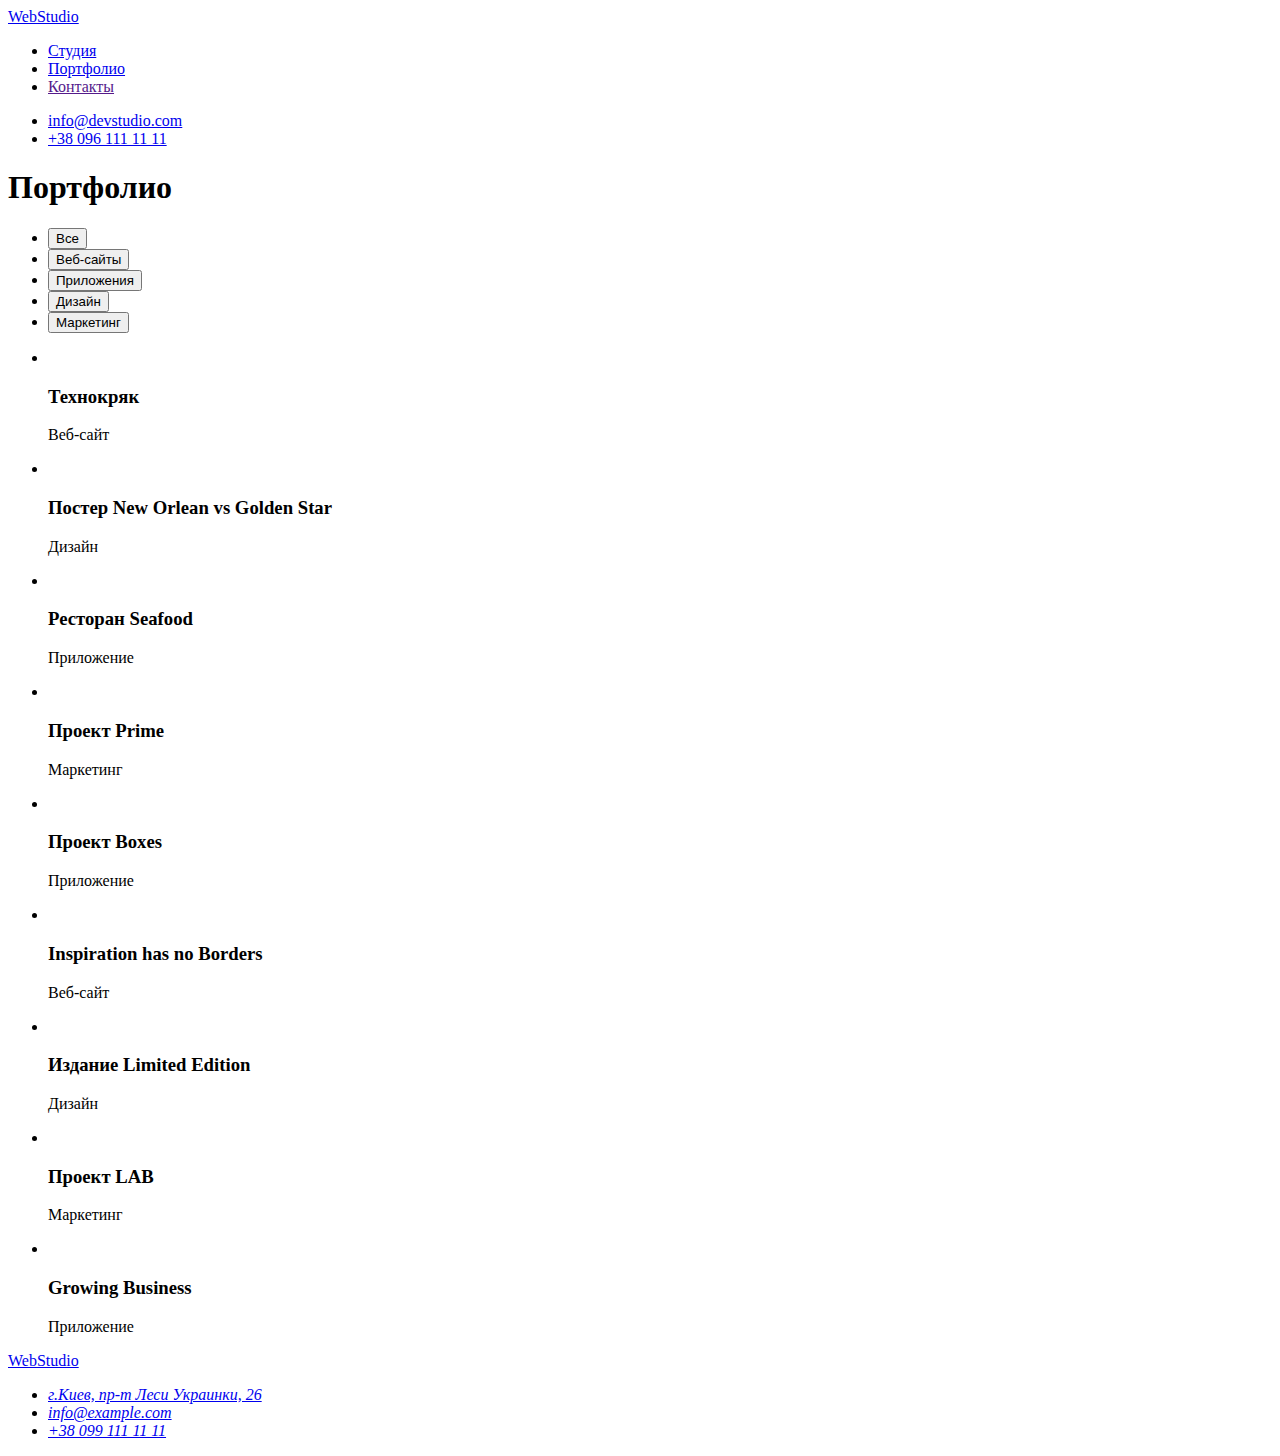
==== portfolio.html @ e1539265 "Создает страницу Портфолио" ====
<!DOCTYPE html>
<html lang="ru">
  <head>
    <meta charset="UTF-8" />
    <meta http-equiv="X-UA-Compatible" content="IE=edge" />
    <meta name="viewport" content="width=device-width, initial-scale=1.0" />
    <title>Портфолио</title>
    <link rel="stylesheet" href="./css/styles.css" />
  </head>
  <body>
    <!--Шапка сайта-->

    <header>
      <nav>
        <a href="./index.html">WebStudio</a>

        <ul>
          <li><a href="./index.html">Студия</a></li>
          <li><a href="./portfolio.html">Портфолио</a></li>
          <li><a href="">Контакты</a></li>
        </ul>
      </nav>
      <ul>
        <li><a href="mailto:info@devstudio.com">info@devstudio.com</a></li>
        <li><a href="tel:+380961111111">+38 096 111 11 11</a></li>
      </ul>
    </header>

    <!--Основной контент  -->

    <main>
      <section>
        <h1>Портфолио</h1>

        <!-- Фильтры -->

        <ul>
          <li><button type="button">Все</button></li>
          <li><button type="button">Веб-сайты</button></li>
          <li><button type="button">Приложения</button></li>
          <li><button type="button">Дизайн</button></li>
          <li><button type="button">Маркетинг</button></li>
        </ul>

        <!-- Проекты -->

        <ul>
          <li>
            <img src="" alt="" />
            <h3>Технокряк</h3>
            <p>Веб-сайт</p>
          </li>
          <li>
            <img src="" alt="" />
            <h3>Постер <span lang="en">New Orlean vs Golden Star</span></h3>
            <p>Дизайн</p>
          </li>
          <li>
            <img src="" alt="" />
            <h3>Ресторан <span lang="en">Seafood</span></h3>
            <p>Приложение</p>
          </li>
          <li>
            <img src="" alt="" />
            <h3>Проект <span lang="en">Prime</span></h3>
            <p>Маркетинг</p>
          </li>
          <li>
            <img src="" alt="" />
            <h3>Проект <span>Boxes</span></h3>
            <p>Приложение</p>
          </li>
          <li>
            <img src="" alt="" />
            <h3 lang="en">Inspiration has no Borders</h3>
            <p>Веб-сайт</p>
          </li>
          <li>
            <img src="" alt="" />
            <h3>Издание <span lang="en">Limited Edition</span></h3>
            <p>Дизайн</p>
          </li>
          <li>
            <img src="" alt="" />
            <h3>Проект <span lang="en">LAB</span></h3>
            <p>Маркетинг</p>
          </li>
          <li>
            <img src="" alt="" />
            <h3 lang="en">Growing Business</h3>
            <p>Приложение</p>
          </li>
        </ul>
      </section>
    </main>

    <!--Подвал-->

    <footer>
      <a href="./index.html">WebStudio</a>
      <address>
        <ul>
          <li>
            <a
              href="https://goo.gl/maps/jjjQnr7aBf25NbzN8"
              target="_blank"
              rel="noopener noreferrer"
              >г.Киев, пр-т Леси Украинки, 26</a
            >
          </li>
          <li><a href="mailto:info@example.com">info@example.com</a></li>
          <li>
            <a href="tel:+380991111111" target="_blank" rel="noopener noreferrer"
              >+38 099 111 11 11</a
            >
          </li>
        </ul>
      </address>
    </footer>
  </body>
</html>
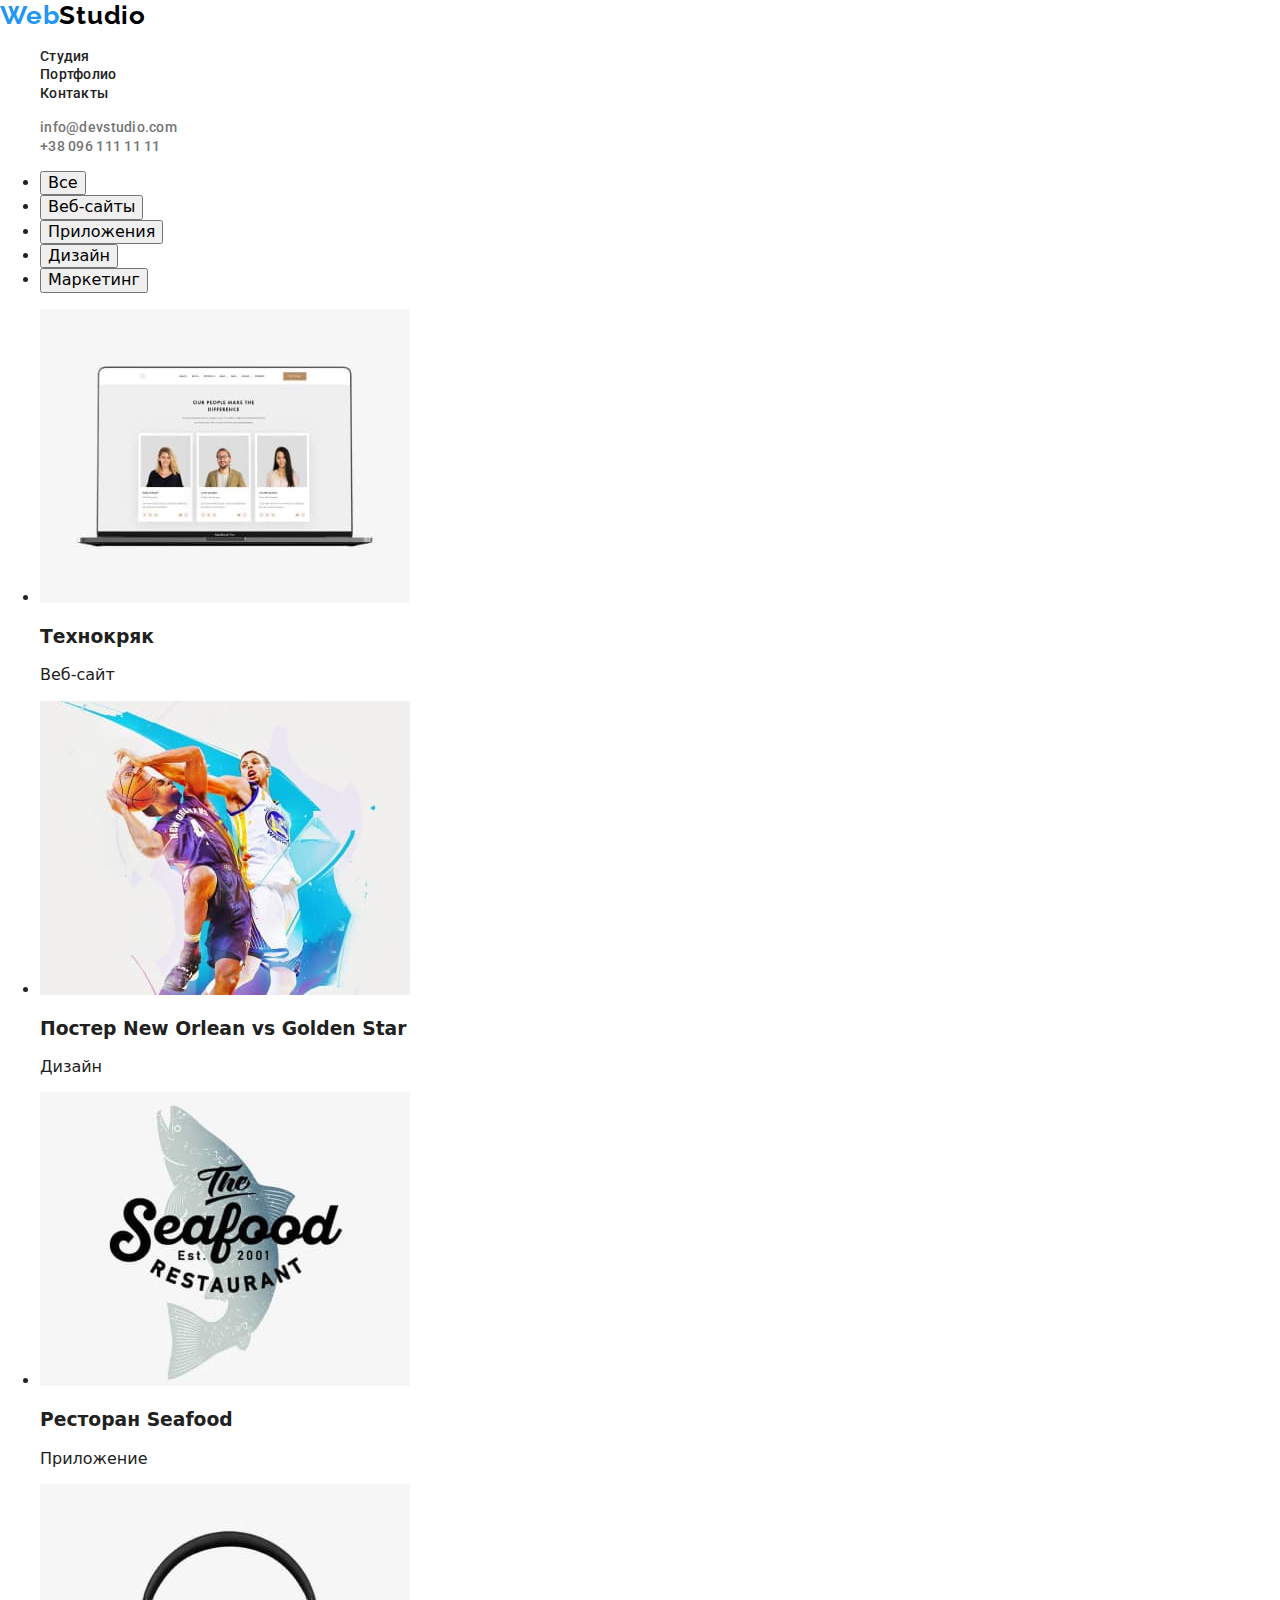
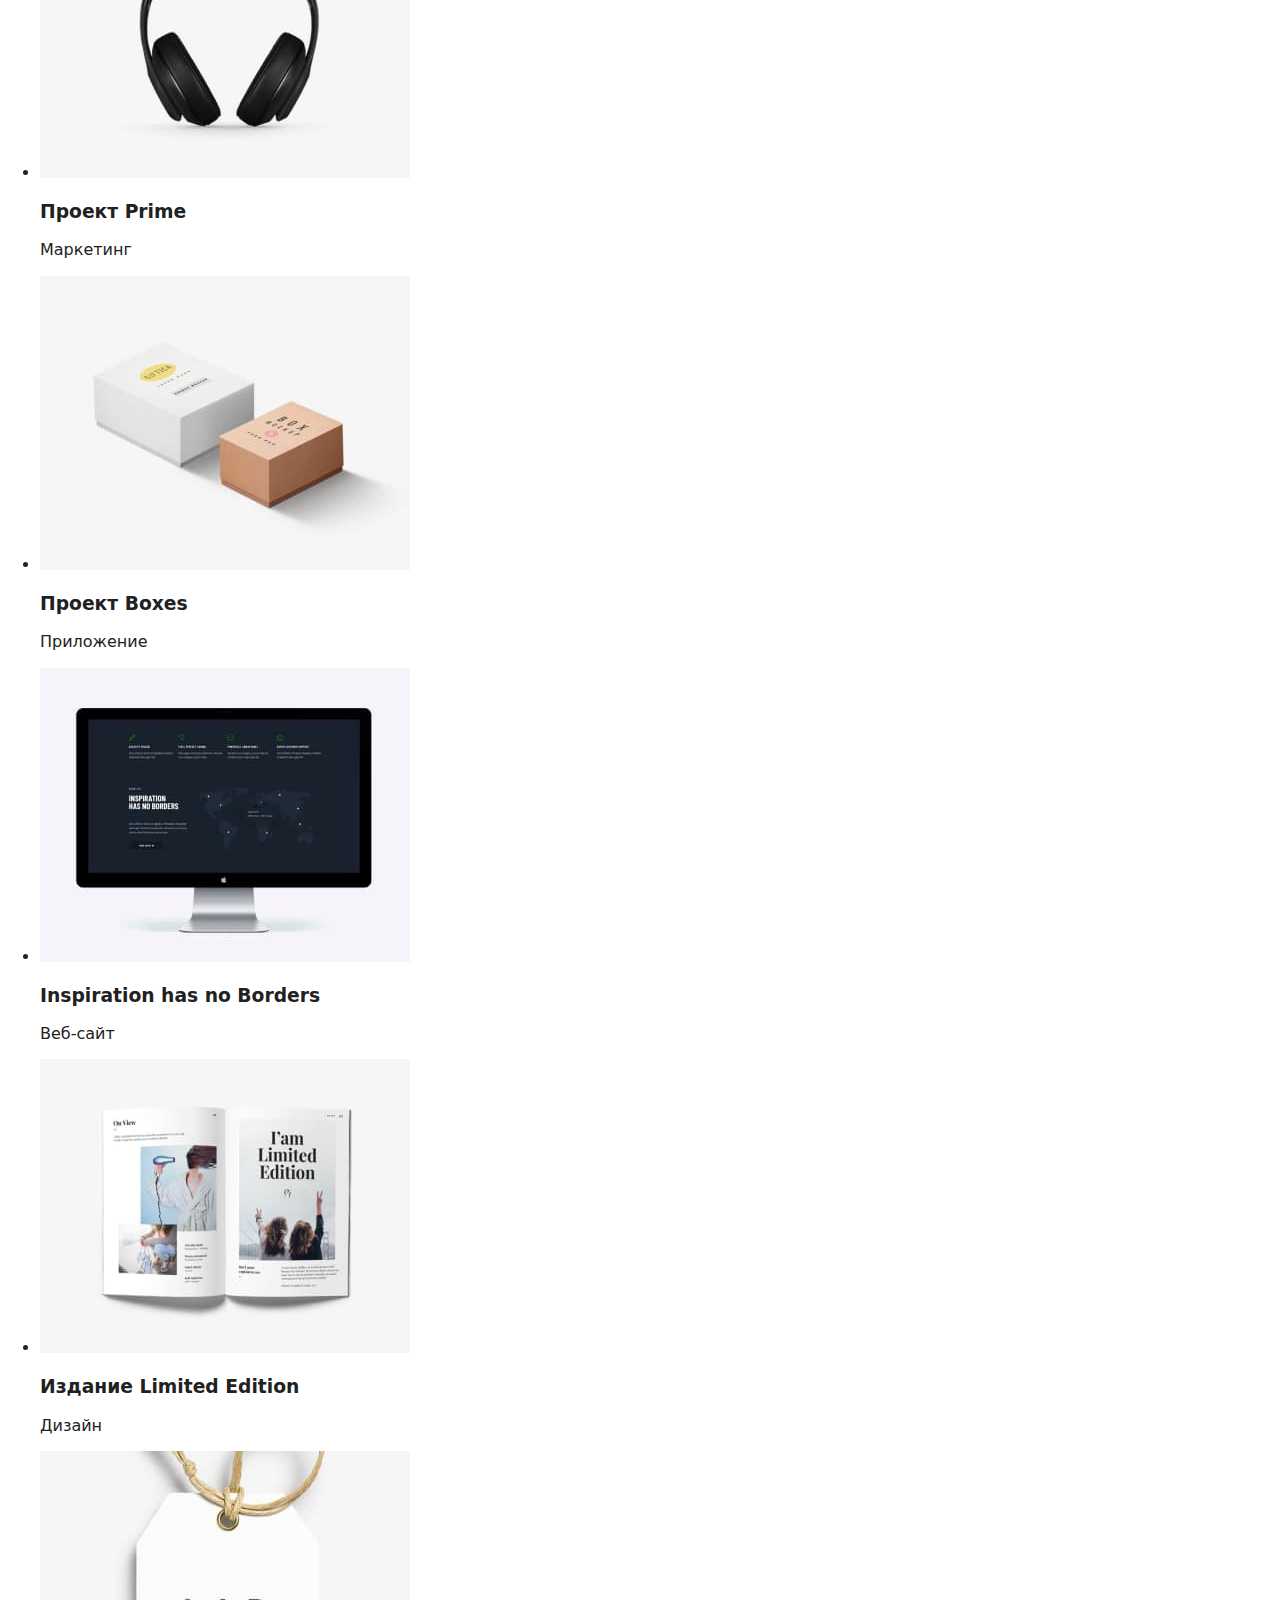
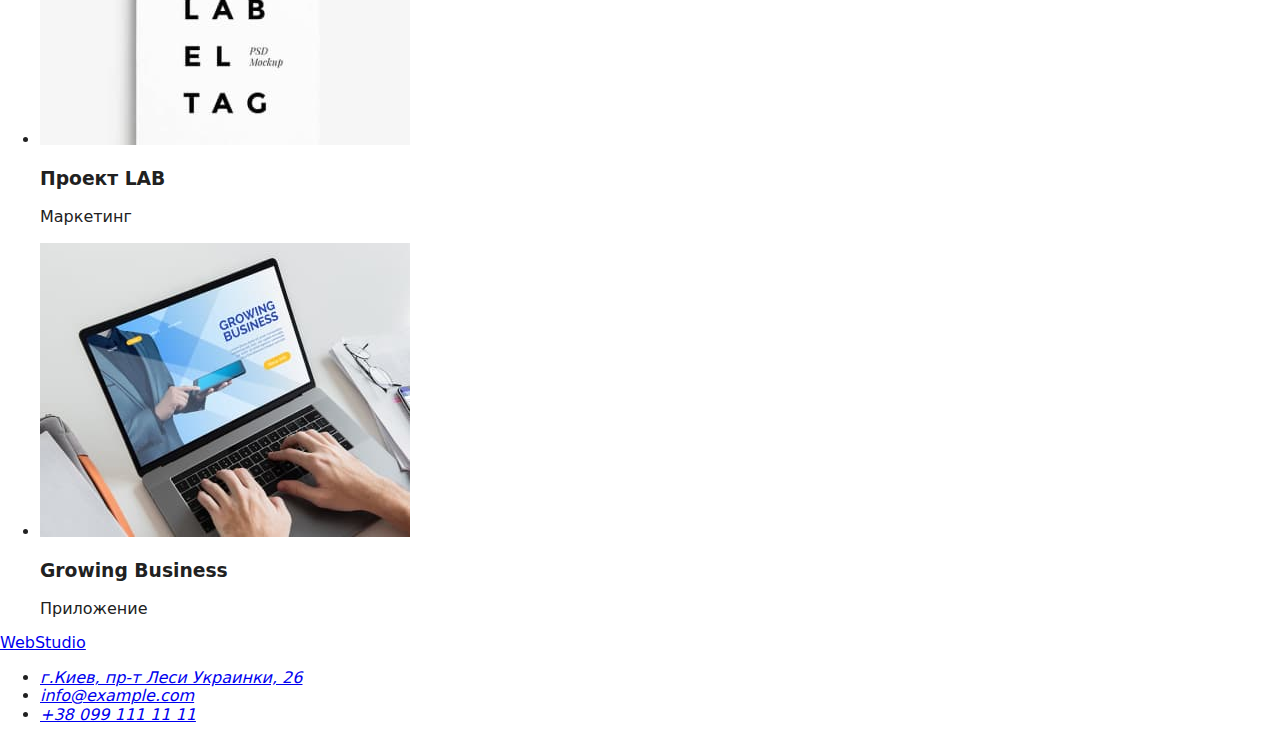
==== commit dacc4aa2: "Подключает фонты и стили, прописывает стили хедер." ====
--- a/portfolio.html
+++ b/portfolio.html
@@ -5,6 +5,16 @@
     <meta http-equiv="X-UA-Compatible" content="IE=edge" />
     <meta name="viewport" content="width=device-width, initial-scale=1.0" />
     <title>Портфолио</title>
+    <link
+      rel="stylesheet"
+      href="https://cdnjs.cloudflare.com/ajax/libs/modern-normalize/1.1.0/modern-normalize.min.css"
+    />
+    <link rel="preconnect" href="https://fonts.googleapis.com" />
+    <link rel="preconnect" href="https://fonts.gstatic.com" crossorigin />
+    <link
+      href="https://fonts.googleapis.com/css2?family=Raleway:wght@700&family=Roboto:wght@400;500;700;900&display=swap"
+      rel="stylesheet"
+    />
     <link rel="stylesheet" href="./css/styles.css" />
   </head>
   <body>
@@ -12,17 +22,17 @@
 
     <header>
       <nav>
-        <a href="./index.html">WebStudio</a>
+        <a href="./index.html" class="logo link">Web<span class="logo-black">Studio</span></a>
 
-        <ul>
-          <li><a href="./index.html">Студия</a></li>
-          <li><a href="./portfolio.html">Портфолио</a></li>
-          <li><a href="">Контакты</a></li>
+        <ul class="site-nav list">
+          <li><a href="./index.html" class="link">Студия</a></li>
+          <li><a href="./portfolio.html" class="link">Портфолио</a></li>
+          <li><a href="" class="link">Контакты</a></li>
         </ul>
       </nav>
-      <ul>
-        <li><a href="mailto:info@devstudio.com">info@devstudio.com</a></li>
-        <li><a href="tel:+380961111111">+38 096 111 11 11</a></li>
+      <ul class="contact list">
+        <li><a href="mailto:info@devstudio.com" class="link">info@devstudio.com</a></li>
+        <li><a href="tel:+380961111111" class="link">+38 096 111 11 11</a></li>
       </ul>
     </header>
 
@@ -30,7 +40,7 @@
 
     <main>
       <section>
-        <h1>Портфолио</h1>
+        <!-- <h1>Портфолио</h1> -->
 
         <!-- Фильтры -->
 
@@ -44,49 +54,59 @@
 
         <!-- Проекты -->
 
+        <!-- <h2>Проекты</h2> -->
         <ul>
           <li>
-            <img src="" alt="" />
+            <img
+              src="./images/portfolio-01.jpg"
+              alt="Открытый ноутбук с изображением сайта на экране"
+            />
             <h3>Технокряк</h3>
             <p>Веб-сайт</p>
           </li>
           <li>
-            <img src="" alt="" />
+            <img src="./images/portfolio-02.jpg" alt="Двое мужчин играют в баскетбол" />
             <h3>Постер <span lang="en">New Orlean vs Golden Star</span></h3>
             <p>Дизайн</p>
           </li>
           <li>
-            <img src="" alt="" />
+            <img src="./images/portfolio-03.jpg" alt="Название ресторана на фоне рыбы" />
             <h3>Ресторан <span lang="en">Seafood</span></h3>
             <p>Приложение</p>
           </li>
           <li>
-            <img src="" alt="" />
+            <img src="./images/portfolio-04.jpg" alt="Полноразмерные наушники" />
             <h3>Проект <span lang="en">Prime</span></h3>
             <p>Маркетинг</p>
           </li>
           <li>
-            <img src="" alt="" />
+            <img src="./images/portfolio-05.jpg" alt="Две коробки:белая и крафт" />
             <h3>Проект <span>Boxes</span></h3>
             <p>Приложение</p>
           </li>
           <li>
-            <img src="" alt="" />
+            <img
+              src="./images/portfolio-06.jpg"
+              alt="Монитор Apple с изображением сайта на экране"
+            />
             <h3 lang="en">Inspiration has no Borders</h3>
             <p>Веб-сайт</p>
           </li>
           <li>
-            <img src="" alt="" />
+            <img src="./images/portfolio-07.jpg" alt="Разворот журнала с картинками" />
             <h3>Издание <span lang="en">Limited Edition</span></h3>
             <p>Дизайн</p>
           </li>
           <li>
-            <img src="" alt="" />
+            <img src="./images/portfolio-08.jpg" alt="Бирка с надписями на бечёвке" />
             <h3>Проект <span lang="en">LAB</span></h3>
             <p>Маркетинг</p>
           </li>
           <li>
-            <img src="" alt="" />
+            <img
+              src="./images/portfolio-09.jpg"
+              alt="Ладони рук, работающие с клавиатурой открытого ноутбука"
+            />
             <h3 lang="en">Growing Business</h3>
             <p>Приложение</p>
           </li>
--- a/css/styles.css
+++ b/css/styles.css
@@ -0,0 +1,78 @@
+/* основной цвет текста #212121  */
+/* дополнительный цвет текста #757575 */
+/* дополнительный цвет текста #FFFFFF */
+/* цвет лого #000000, #2196F3 */
+/* телефон и мыло в футере цвет rgba(255, 255, 255, 0.6);*/
+/* акцент #2196F3 */
+/* hero background #2F303A; */
+/*  our team bg #F5F4FA;*/
+/* footer bg #2F303A; */
+
+/* total styles */
+
+body {
+  color: #212121;
+  background-color: #ffffff;
+}
+
+.link {
+  text-decoration: none;
+}
+
+.list {
+  list-style: none;
+}
+
+/* header styles */
+
+.logo {
+  font-family: Raleway, sans-serif;
+  font-weight: 700;
+  font-size: 26px;
+  line-height: 1.19;
+  letter-spacing: 0.03em;
+  color: #2196f3;
+}
+
+.logo-black {
+  color: #000000;
+}
+
+.site-nav a {
+  font-family: Roboto;
+  font-weight: 500;
+  font-size: 14px;
+  line-height: 1.14;
+  letter-spacing: 0.02em;
+  color: #212121;
+}
+
+.site-nav a:hover,
+.site-nav a:focus {
+  color: #2196f3;
+}
+
+.contact a {
+  font-family: Roboto;
+  font-weight: 500;
+  font-size: 14px;
+  line-height: 1.14;
+  letter-spacing: 0.02em;
+  color: #757575;
+}
+
+.contact a:hover,
+.contact a:focus {
+  color: #2196f3;
+}
+
+/* main styles */
+
+/* footer styles */
+
+.footer {
+  background-color: #2f303a;
+}
+.logo-white {
+  color: #ffffff;
+}
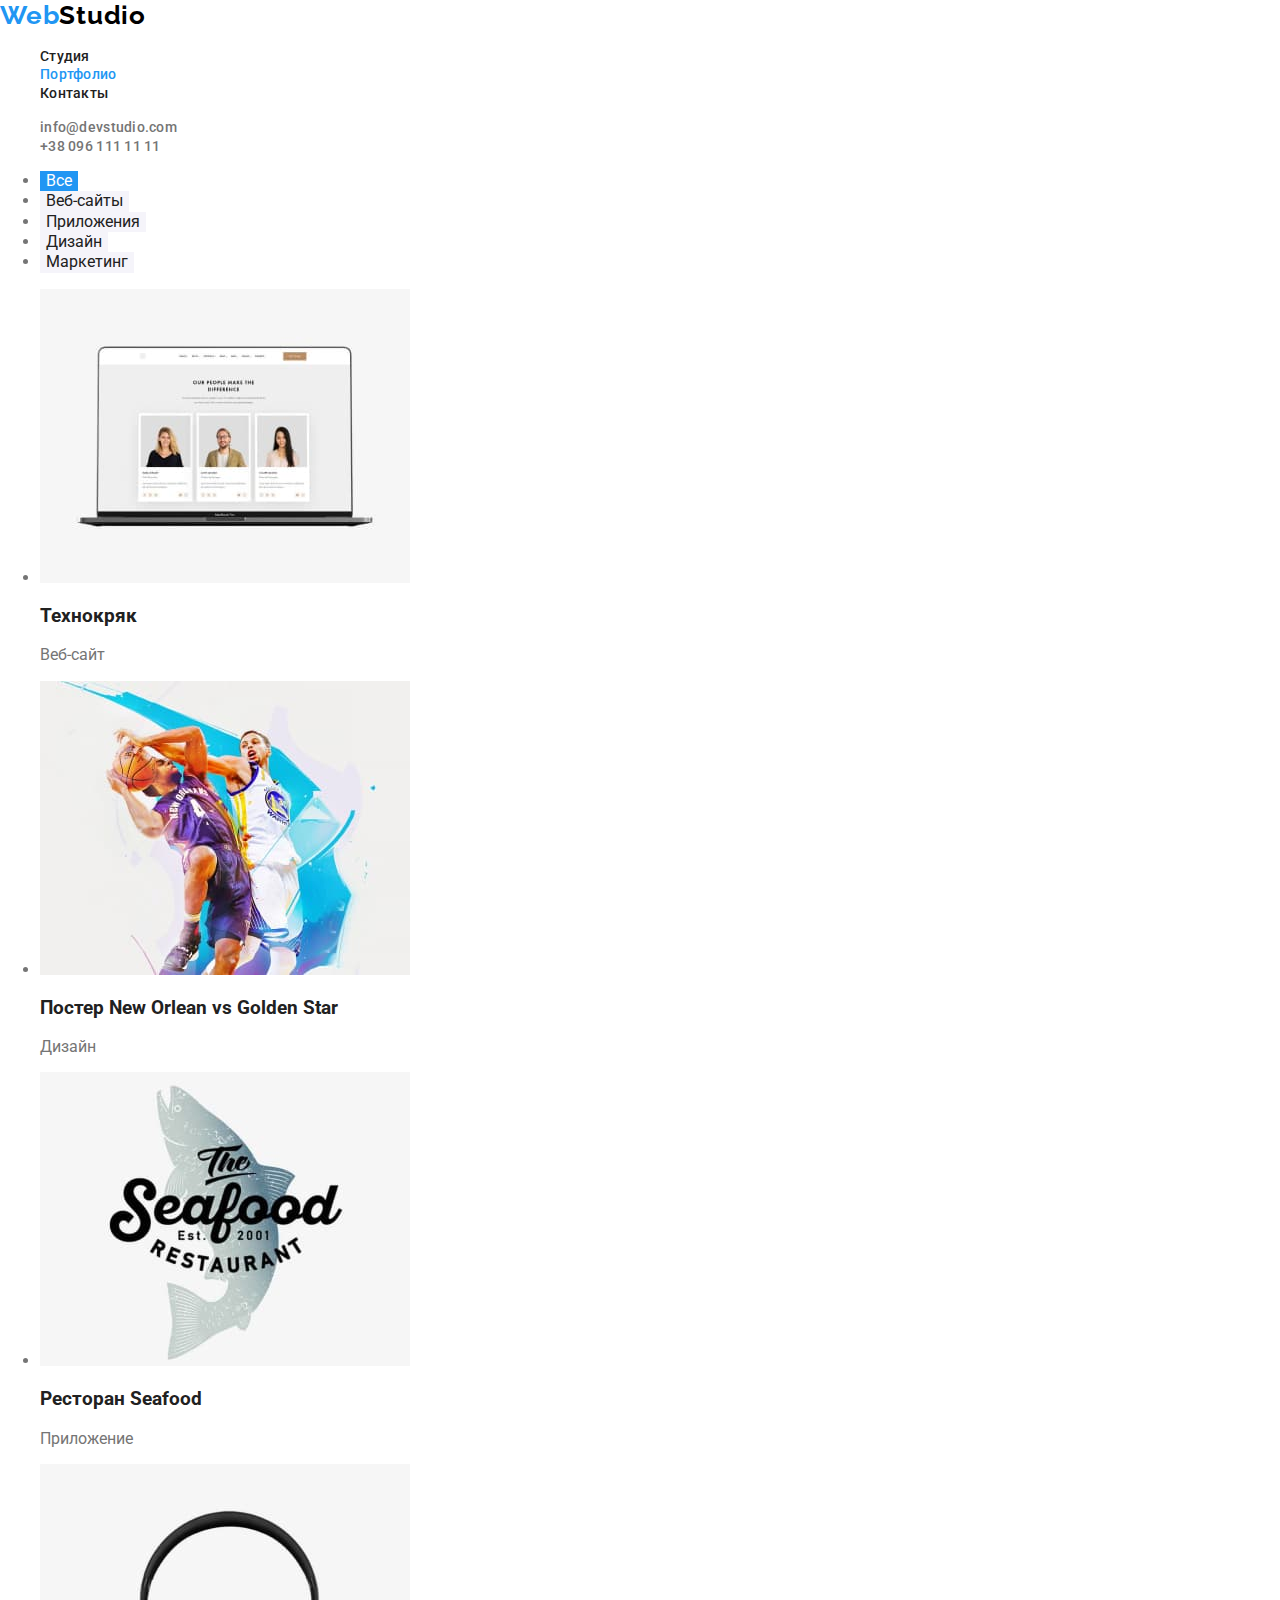
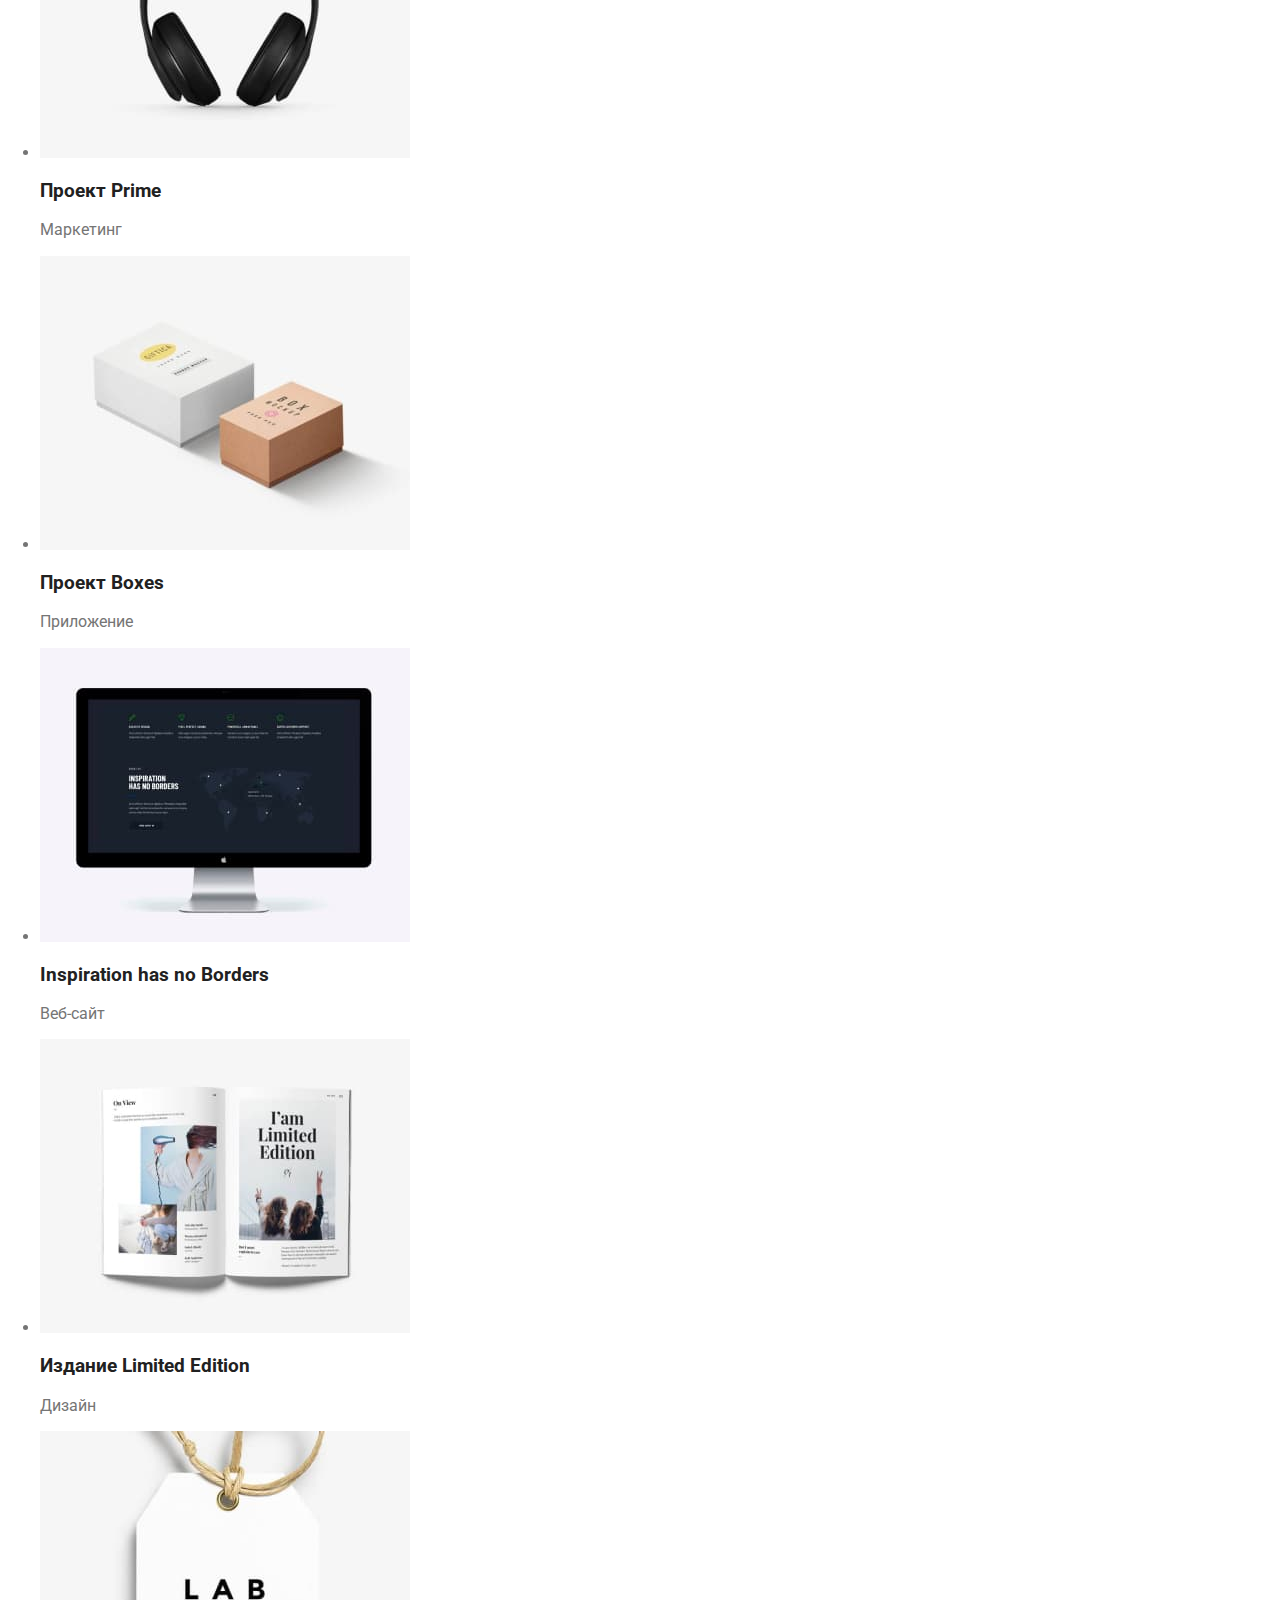
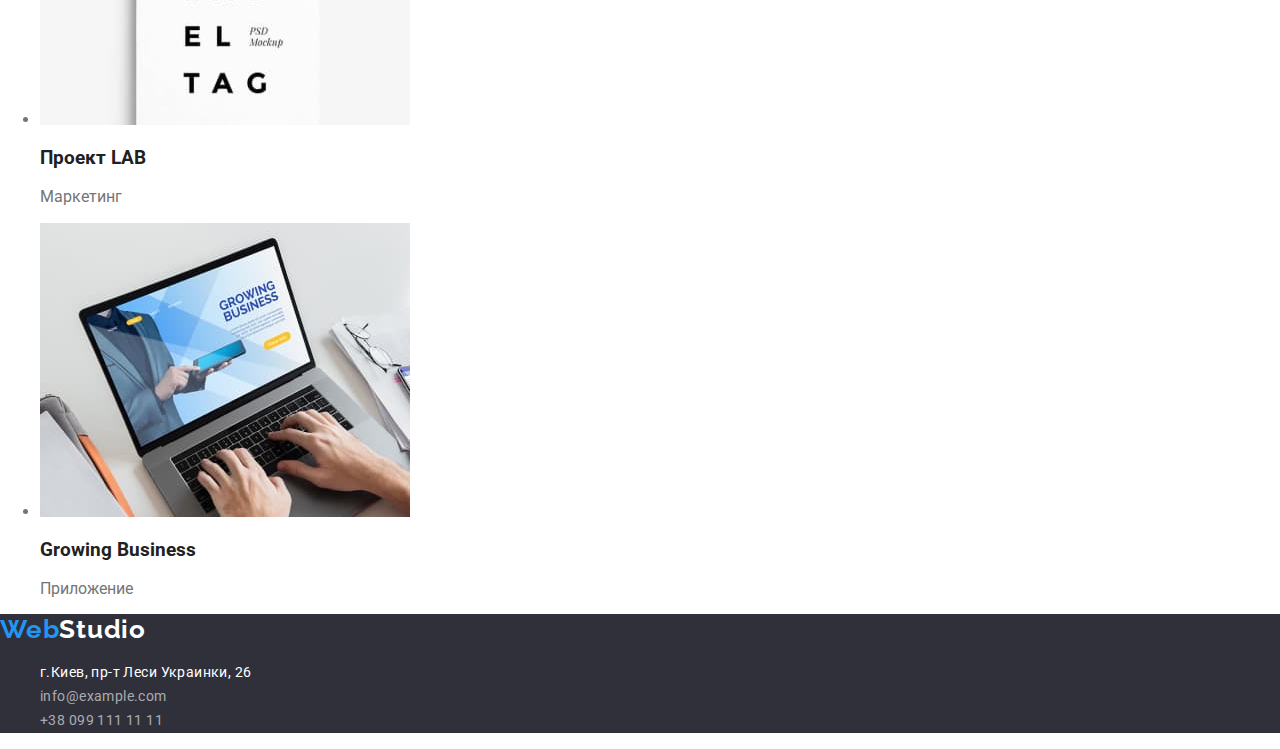
==== commit a8dc2d0f: "add styles to buttons and titles" ====
--- a/portfolio.html
+++ b/portfolio.html
@@ -20,19 +20,29 @@
   <body>
     <!--Шапка сайта-->
 
-    <header>
-      <nav>
+    <header class="header">
+      <nav class="header-nav">
         <a href="./index.html" class="logo link">Web<span class="logo-black">Studio</span></a>
 
-        <ul class="site-nav list">
-          <li><a href="./index.html" class="link">Студия</a></li>
-          <li><a href="./portfolio.html" class="link">Портфолио</a></li>
-          <li><a href="" class="link">Контакты</a></li>
+        <ul class="header-nav-list list">
+          <li class="header-nav-item">
+            <a href="./index.html" class="header-nav-link link">Студия</a>
+          </li>
+          <li class="header-nav-item">
+            <a href="./portfolio.html" class="header-nav-link link current">Портфолио</a>
+          </li>
+          <li class="header-nav-item"><a href="" class="header-nav-link link">Контакты</a></li>
         </ul>
       </nav>
-      <ul class="contact list">
-        <li><a href="mailto:info@devstudio.com" class="link">info@devstudio.com</a></li>
-        <li><a href="tel:+380961111111" class="link">+38 096 111 11 11</a></li>
+      <ul class="header-contact list">
+        <li class="header-contact-item">
+          <a href="mailto:info@devstudio.com" class="header-contact-link link"
+            >info@devstudio.com</a
+          >
+        </li>
+        <li class="header-contact-item">
+          <a href="tel:+380961111111" class="header-contact-link link">+38 096 111 11 11</a>
+        </li>
       </ul>
     </header>
 
@@ -45,11 +55,11 @@
         <!-- Фильтры -->
 
         <ul>
-          <li><button type="button">Все</button></li>
-          <li><button type="button">Веб-сайты</button></li>
-          <li><button type="button">Приложения</button></li>
-          <li><button type="button">Дизайн</button></li>
-          <li><button type="button">Маркетинг</button></li>
+          <li><button  class="filter-btn active" type="button">Все</button></li>
+          <li><button  class="filter-btn" type="button">Веб-сайты</button></li>
+          <li><button  class="filter-btn" type="button">Приложения</button></li>
+          <li><button  class="filter-btn" type="button">Дизайн</button></li>
+          <li><button  class="filter-btn" type="button">Маркетинг</button></li>
         </ul>
 
         <!-- Проекты -->
@@ -61,27 +71,27 @@
               src="./images/portfolio-01.jpg"
               alt="Открытый ноутбук с изображением сайта на экране"
             />
-            <h3>Технокряк</h3>
+            <h3 class="title">Технокряк</h3>
             <p>Веб-сайт</p>
           </li>
           <li>
             <img src="./images/portfolio-02.jpg" alt="Двое мужчин играют в баскетбол" />
-            <h3>Постер <span lang="en">New Orlean vs Golden Star</span></h3>
+            <h3 class="title">Постер <span lang="en">New Orlean vs Golden Star</span></h3>
             <p>Дизайн</p>
           </li>
           <li>
             <img src="./images/portfolio-03.jpg" alt="Название ресторана на фоне рыбы" />
-            <h3>Ресторан <span lang="en">Seafood</span></h3>
+            <h3 class="title">Ресторан <span lang="en">Seafood</span></h3>
             <p>Приложение</p>
           </li>
           <li>
             <img src="./images/portfolio-04.jpg" alt="Полноразмерные наушники" />
-            <h3>Проект <span lang="en">Prime</span></h3>
+            <h3 class="title">Проект <span lang="en">Prime</span></h3>
             <p>Маркетинг</p>
           </li>
           <li>
             <img src="./images/portfolio-05.jpg" alt="Две коробки:белая и крафт" />
-            <h3>Проект <span>Boxes</span></h3>
+            <h3 class="title">Проект <span>Boxes</span></h3>
             <p>Приложение</p>
           </li>
           <li>
@@ -89,17 +99,17 @@
               src="./images/portfolio-06.jpg"
               alt="Монитор Apple с изображением сайта на экране"
             />
-            <h3 lang="en">Inspiration has no Borders</h3>
+            <h3 class="title" lang="en">Inspiration has no Borders</h3>
             <p>Веб-сайт</p>
           </li>
           <li>
             <img src="./images/portfolio-07.jpg" alt="Разворот журнала с картинками" />
-            <h3>Издание <span lang="en">Limited Edition</span></h3>
+            <h3 class="title">Издание <span lang="en">Limited Edition</span></h3>
             <p>Дизайн</p>
           </li>
           <li>
             <img src="./images/portfolio-08.jpg" alt="Бирка с надписями на бечёвке" />
-            <h3>Проект <span lang="en">LAB</span></h3>
+            <h3 class="title">Проект <span lang="en">LAB</span></h3>
             <p>Маркетинг</p>
           </li>
           <li>
@@ -107,7 +117,7 @@
               src="./images/portfolio-09.jpg"
               alt="Ладони рук, работающие с клавиатурой открытого ноутбука"
             />
-            <h3 lang="en">Growing Business</h3>
+            <h3 class="title" lang="en">Growing Business</h3>
             <p>Приложение</p>
           </li>
         </ul>
@@ -116,23 +126,24 @@
 
     <!--Подвал-->
 
-    <footer>
-      <a href="./index.html">WebStudio</a>
-      <address>
-        <ul>
-          <li>
+    <footer class="footer">
+      <a href="./index.html" class="logo link">Web<span class="logo-white">Studio</span></a>
+      <address class="footer-addr">
+        <ul class="footer-addr-list list">
+          <li class="footer-addr-item">
             <a
               href="https://goo.gl/maps/jjjQnr7aBf25NbzN8"
               target="_blank"
               rel="noopener noreferrer"
+              class="footer-addr-link link"
               >г.Киев, пр-т Леси Украинки, 26</a
             >
           </li>
-          <li><a href="mailto:info@example.com">info@example.com</a></li>
-          <li>
-            <a href="tel:+380991111111" target="_blank" rel="noopener noreferrer"
-              >+38 099 111 11 11</a
-            >
+          <li class="footer-addr-item">
+            <a href="mailto:info@example.com" class="footer-addr-link link">info@example.com</a>
+          </li>
+          <li class="footer-addr-item">
+            <a href="tel:+380991111111" class="footer-addr-link link">+38 099 111 11 11</a>
           </li>
         </ul>
       </address>
--- a/css/styles.css
+++ b/css/styles.css
@@ -1,6 +1,6 @@
-/* основной цвет текста #212121  */
-/* дополнительный цвет текста #757575 */
-/* дополнительный цвет текста #FFFFFF */
+/*  цвет текста заголовков #212121  */
+/* основной цвет текста #757575 */
+/* дополнительный цвет текста и заголовков #FFFFFF */
 /* цвет лого #000000, #2196F3 */
 /* телефон и мыло в футере цвет rgba(255, 255, 255, 0.6);*/
 /* акцент #2196F3 */
@@ -10,69 +10,145 @@
 
 /* total styles */
 
+:root {
+  --main-text-color: #757575;
+  --accent-color: #2196f3;
+  --title-color: #212121;
+  --external-color: #ffffff;
+  --bg-color: #2f303a;
+  --ex-bg-color: #f5f4fa;
+}
+
 body {
-  color: #212121;
-  background-color: #ffffff;
+  font-family: 'Roboto', sans-serif;
+  color: var(--main-text-color);
+  background-color: var(--external-color);
 }
 
 .link {
   text-decoration: none;
+  outline: none;
 }
 
 .list {
   list-style: none;
 }
 
+.title {
+  color: var(--title-color);
+}
+
 /* header styles */
 
 .logo {
-  font-family: Raleway, sans-serif;
+  font-family: 'Raleway', sans-serif;
   font-weight: 700;
   font-size: 26px;
   line-height: 1.19;
   letter-spacing: 0.03em;
-  color: #2196f3;
+  color: var(--accent-color);
 }
 
 .logo-black {
   color: #000000;
 }
 
-.site-nav a {
-  font-family: Roboto;
+.header-nav-link {
   font-weight: 500;
   font-size: 14px;
   line-height: 1.14;
   letter-spacing: 0.02em;
-  color: #212121;
+  color: var(--title-color);
 }
 
-.site-nav a:hover,
-.site-nav a:focus {
-  color: #2196f3;
+.header-nav-link:hover,
+.header-nav-link:focus {
+  color: var(--accent-color);
 }
 
-.contact a {
-  font-family: Roboto;
+.header-contact-link {
   font-weight: 500;
   font-size: 14px;
   line-height: 1.14;
   letter-spacing: 0.02em;
-  color: #757575;
+  color: var(--main-text-color);
 }
 
-.contact a:hover,
-.contact a:focus {
-  color: #2196f3;
+.current,
+.header-contact-link:hover,
+.header-contact-link:focus {
+  color: var(--accent-color);
 }
 
 /* main styles */
 
+.hero {
+  background-color: var(--bg-color);
+  text-align: center;
+}
+
+.hero-title {
+  font-weight: 900;
+  font-size: 44px;
+  line-height: 1.36;
+  letter-spacing: 0.06em;
+  text-transform: uppercase;
+  color: var(--external-color);
+}
+
+.hero-btn {
+  background-color: var(--accent-color);
+  color: var(--external-color);
+  cursor: pointer;
+  border: none;
+}
+
+/* filter's styles */
+
+.filter-btn {
+  background-color: var(--ex-bg-color);
+  color: var(--title-color);
+  cursor: pointer;
+  border: none;
+}
+
+.active,
+.filter-btn:hover,
+.filter-btn:focus {
+  background-color: var(--accent-color);
+  color: var(--external-color);
+}
+
+
 /* footer styles */
 
 .footer {
-  background-color: #2f303a;
+  background-color: var(--bg-color);
 }
 .logo-white {
   color: #ffffff;
 }
+
+.footer-addr {
+}
+.footer-addr-list {
+}
+
+.footer-addr-item {
+}
+.footer-addr-link {
+  font-style: normal;
+  font-size: 14px;
+  line-height: 1.71;
+  letter-spacing: 0.03em;
+  color: rgba(255, 255, 255, 0.6);
+}
+
+.footer-addr-link[target='_blank'] {
+  color: #ffffff;
+}
+
+.footer-addr-link:hover,
+.footer-addr-link:focus {
+  color: var(--main-text-color);
+}
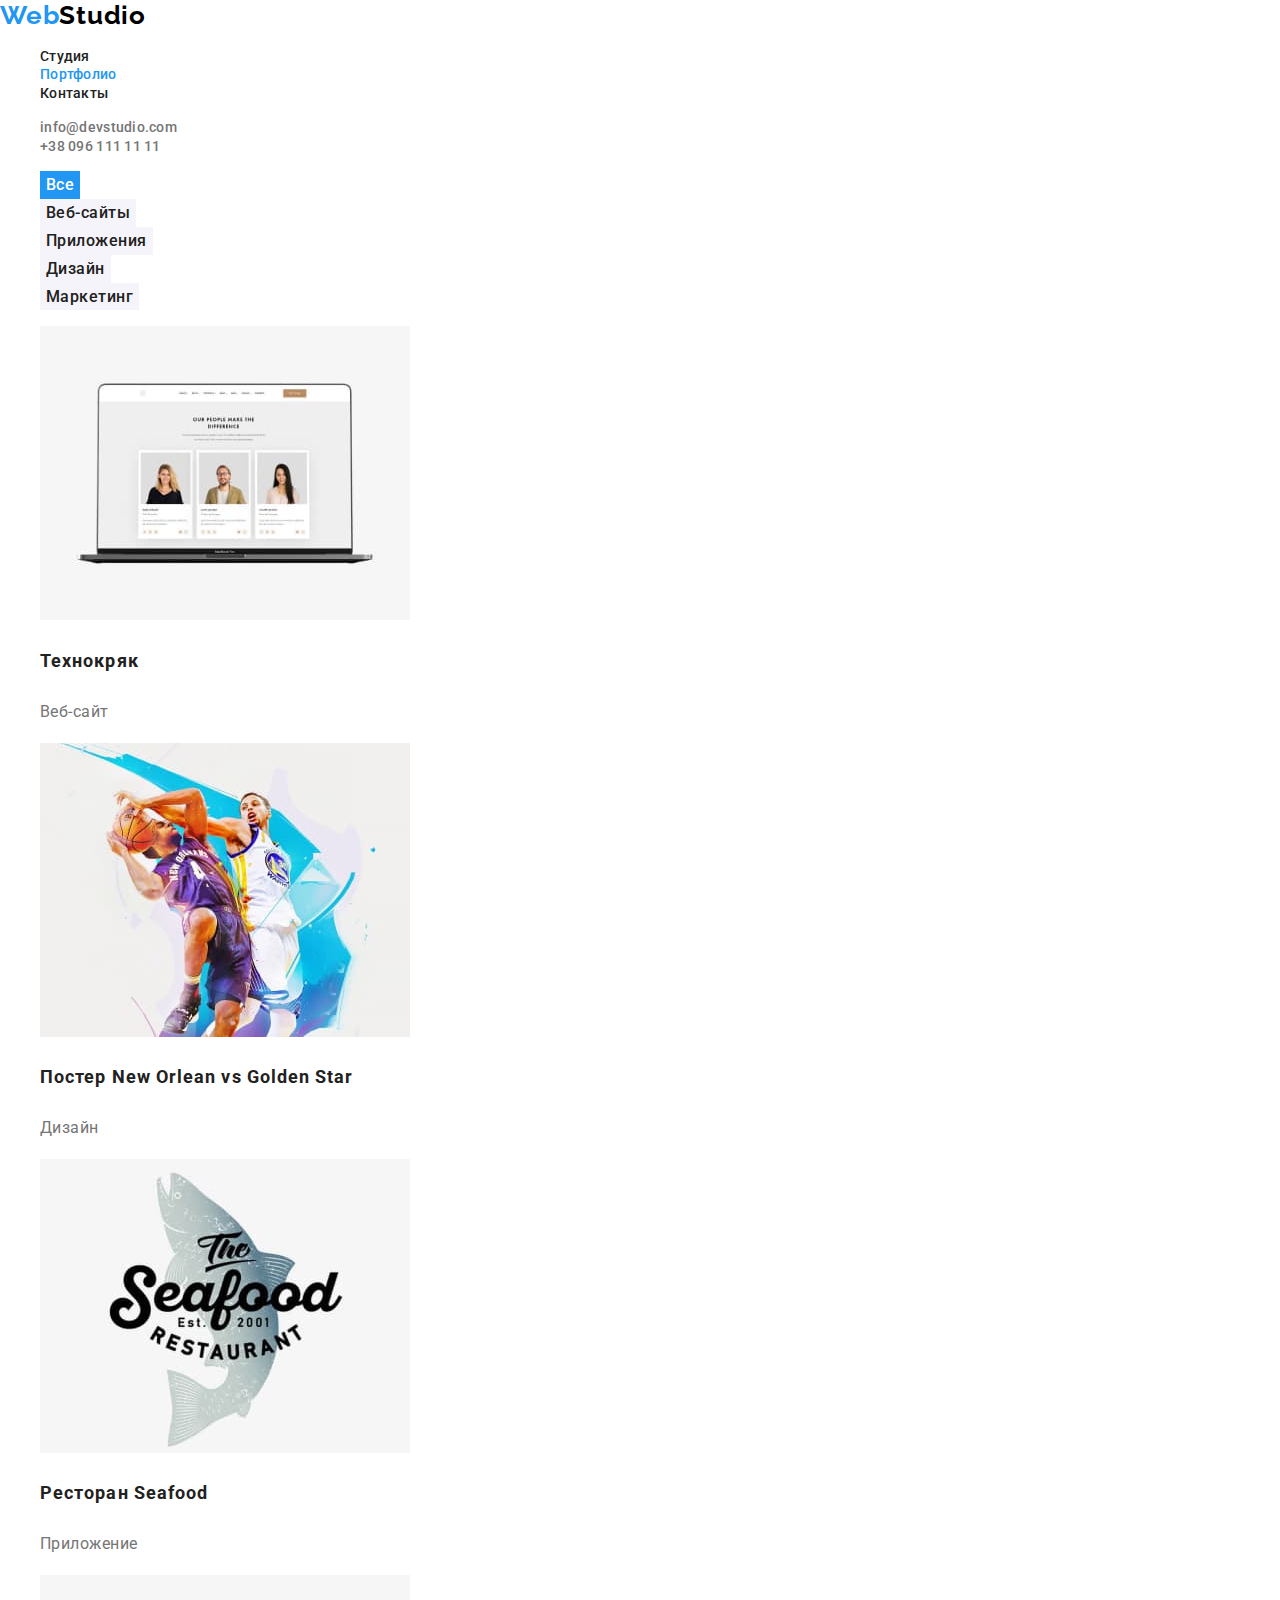
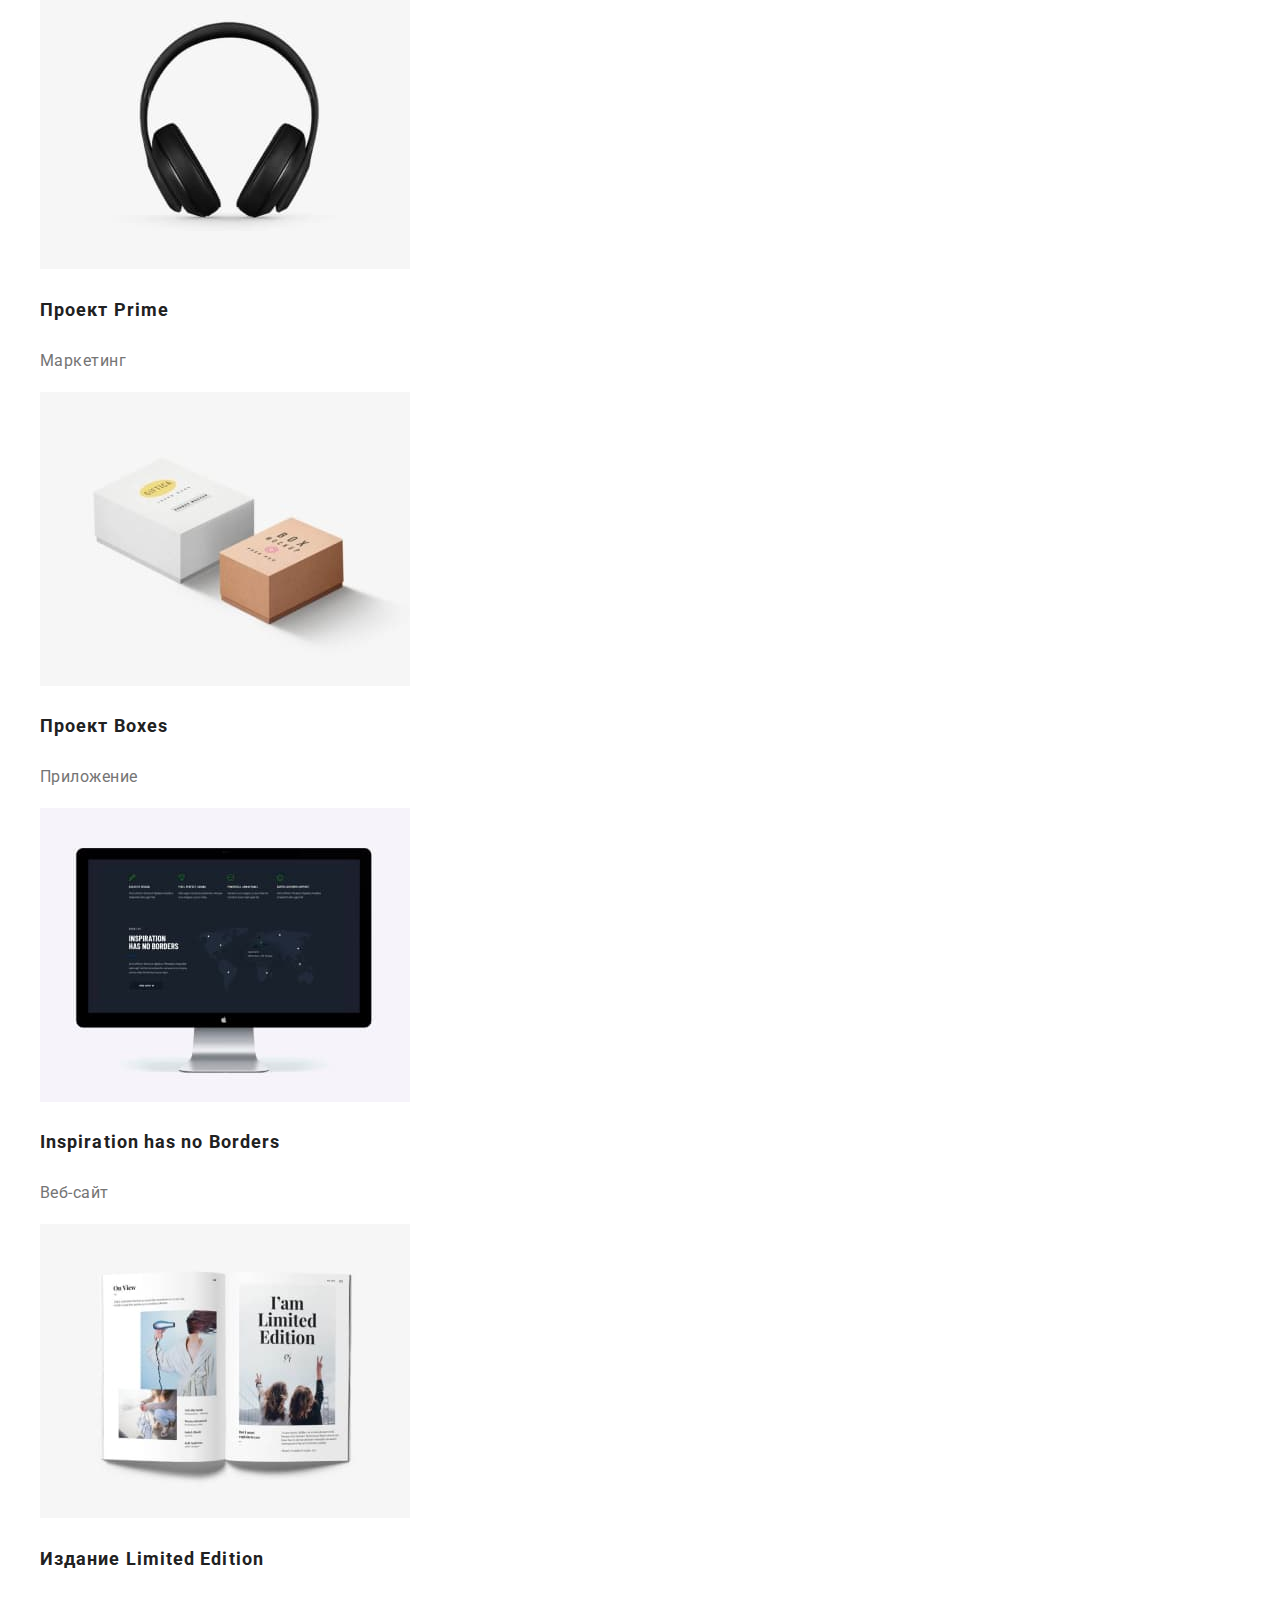
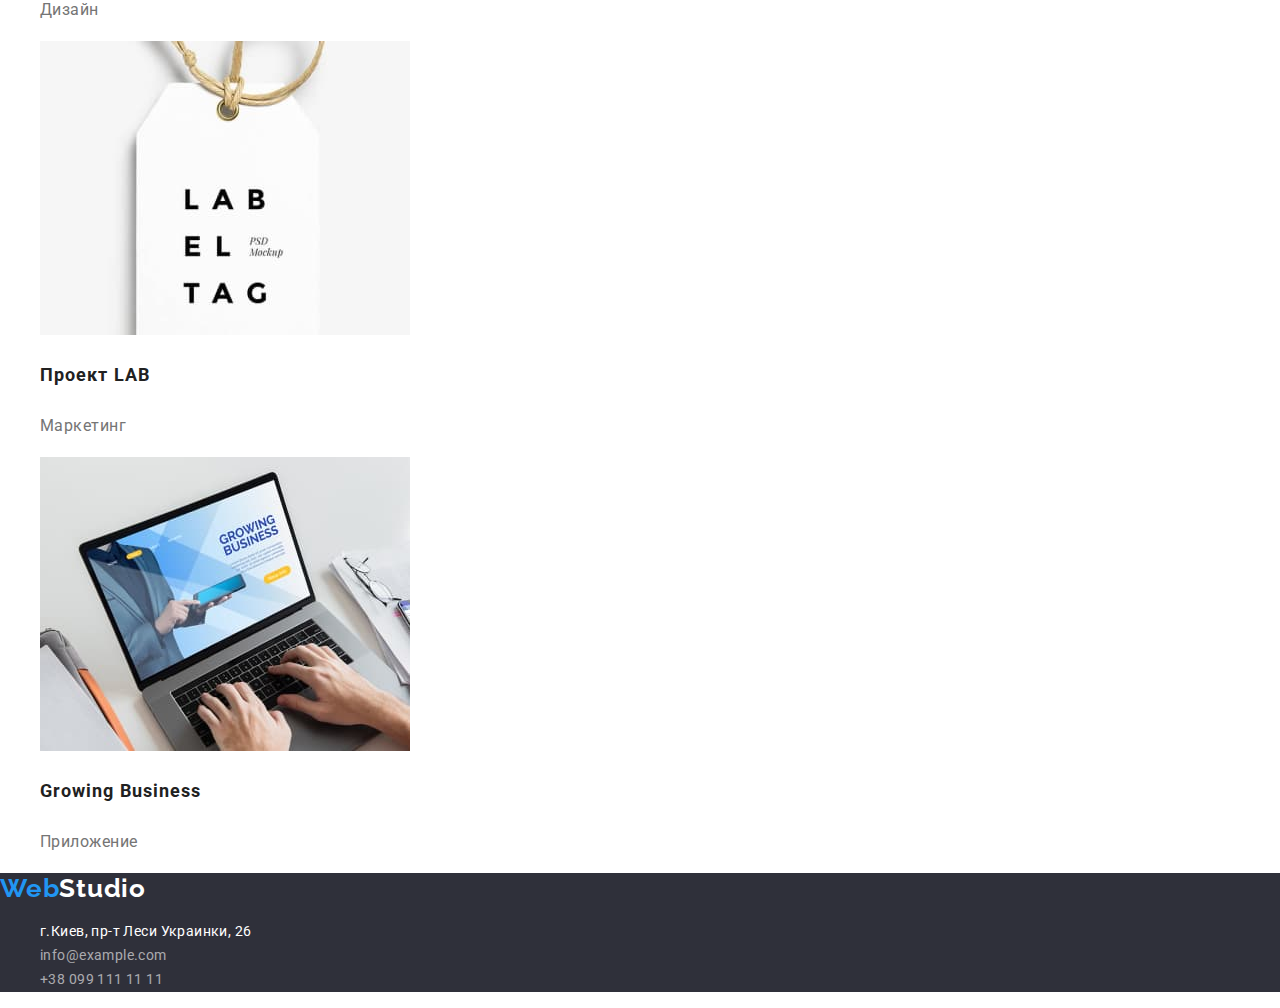
==== commit d626c4d3: "add classes to html and css. finish." ====
--- a/portfolio.html
+++ b/portfolio.html
@@ -22,26 +22,28 @@
 
     <header class="header">
       <nav class="header-nav">
-        <a href="./index.html" class="logo link">Web<span class="logo-black">Studio</span></a>
+        <a class="logo link" href="./index.html">Web<span class="logo-black">Studio</span></a>
 
         <ul class="header-nav-list list">
           <li class="header-nav-item">
-            <a href="./index.html" class="header-nav-link link">Студия</a>
+            <a class="header-nav-link link" href="./index.html">Студия</a>
           </li>
           <li class="header-nav-item">
-            <a href="./portfolio.html" class="header-nav-link link current">Портфолио</a>
+            <a class="header-nav-link link current" href="./portfolio.html">Портфолио</a>
           </li>
-          <li class="header-nav-item"><a href="" class="header-nav-link link">Контакты</a></li>
+          <li class="header-nav-item">
+            <a class="header-nav-link link" href="">Контакты</a>
+          </li>
         </ul>
       </nav>
       <ul class="header-contact list">
         <li class="header-contact-item">
-          <a href="mailto:info@devstudio.com" class="header-contact-link link"
+          <a class="header-contact-link link" href="mailto:info@devstudio.com"
             >info@devstudio.com</a
           >
         </li>
         <li class="header-contact-item">
-          <a href="tel:+380961111111" class="header-contact-link link">+38 096 111 11 11</a>
+          <a class="header-contact-link link" href="tel:+380961111111">+38 096 111 11 11</a>
         </li>
       </ul>
     </header>
@@ -49,76 +51,106 @@
     <!--Основной контент  -->
 
     <main>
-      <section>
-        <!-- <h1>Портфолио</h1> -->
+      <section class="portfolio">
+        <!-- <h1>Портфолио</h1> не решил нужны ли они здесь-->
 
         <!-- Фильтры -->
+        <!-- <h2>Фильтры</h2> тоже самое -->
 
-        <ul>
-          <li><button  class="filter-btn active" type="button">Все</button></li>
-          <li><button  class="filter-btn" type="button">Веб-сайты</button></li>
-          <li><button  class="filter-btn" type="button">Приложения</button></li>
-          <li><button  class="filter-btn" type="button">Дизайн</button></li>
-          <li><button  class="filter-btn" type="button">Маркетинг</button></li>
+        <ul class="filter-list list">
+          <li class="filter-item"><button class="filter-btn active" type="button">Все</button></li>
+          <li class="filter-item"><button class="filter-btn" type="button">Веб-сайты</button></li>
+          <li class="filter-item"><button class="filter-btn" type="button">Приложения</button></li>
+          <li class="filter-item"><button class="filter-btn" type="button">Дизайн</button></li>
+          <li class="filter-item"><button class="filter-btn" type="button">Маркетинг</button></li>
         </ul>
 
         <!-- Проекты -->
 
         <!-- <h2>Проекты</h2> -->
-        <ul>
-          <li>
+        <ul class="project-list list">
+          <li class="project-list-item">
             <img
+              class="project-list-img"
               src="./images/portfolio-01.jpg"
               alt="Открытый ноутбук с изображением сайта на экране"
             />
-            <h3 class="title">Технокряк</h3>
-            <p>Веб-сайт</p>
+            <h3 class="project-list-title title">Технокряк</h3>
+            <p class="project-list-text">Веб-сайт</p>
           </li>
-          <li>
-            <img src="./images/portfolio-02.jpg" alt="Двое мужчин играют в баскетбол" />
-            <h3 class="title">Постер <span lang="en">New Orlean vs Golden Star</span></h3>
-            <p>Дизайн</p>
+          <li class="project-list-item">
+            <img
+              class="project-list-img"
+              src="./images/portfolio-02.jpg"
+              alt="Двое мужчин играют в баскетбол"
+            />
+            <h3 class="project-list-title title">
+              Постер <span lang="en">New Orlean vs Golden Star</span>
+            </h3>
+            <p class="project-list-text">Дизайн</p>
           </li>
-          <li>
-            <img src="./images/portfolio-03.jpg" alt="Название ресторана на фоне рыбы" />
-            <h3 class="title">Ресторан <span lang="en">Seafood</span></h3>
-            <p>Приложение</p>
+          <li class="project-list-item">
+            <img
+              class="project-list-img"
+              src="./images/portfolio-03.jpg"
+              alt="Название ресторана на фоне рыбы"
+            />
+            <h3 class="project-list-title title">Ресторан <span lang="en">Seafood</span></h3>
+            <p class="project-list-text">Приложение</p>
           </li>
-          <li>
-            <img src="./images/portfolio-04.jpg" alt="Полноразмерные наушники" />
-            <h3 class="title">Проект <span lang="en">Prime</span></h3>
-            <p>Маркетинг</p>
+          <li class="project-list-item">
+            <img
+              class="project-list-img"
+              src="./images/portfolio-04.jpg"
+              alt="Полноразмерные наушники"
+            />
+            <h3 class="project-list-title title">Проект <span lang="en">Prime</span></h3>
+            <p class="project-list-text">Маркетинг</p>
           </li>
-          <li>
-            <img src="./images/portfolio-05.jpg" alt="Две коробки:белая и крафт" />
-            <h3 class="title">Проект <span>Boxes</span></h3>
-            <p>Приложение</p>
+          <li class="project-list-item">
+            <img
+              class="project-list-img"
+              src="./images/portfolio-05.jpg"
+              alt="Две коробки:белая и крафт"
+            />
+            <h3 class="project-list-title title">Проект <span>Boxes</span></h3>
+            <p class="project-list-text">Приложение</p>
           </li>
-          <li>
+          <li class="project-list-item">
             <img
+              class="project-list-img"
               src="./images/portfolio-06.jpg"
               alt="Монитор Apple с изображением сайта на экране"
             />
-            <h3 class="title" lang="en">Inspiration has no Borders</h3>
-            <p>Веб-сайт</p>
+            <h3 class="project-list-title title" lang="en">Inspiration has no Borders</h3>
+            <p class="project-list-text">Веб-сайт</p>
           </li>
-          <li>
-            <img src="./images/portfolio-07.jpg" alt="Разворот журнала с картинками" />
-            <h3 class="title">Издание <span lang="en">Limited Edition</span></h3>
-            <p>Дизайн</p>
+          <li class="project-list-item">
+            <img
+              class="project-list-img"
+              src="./images/portfolio-07.jpg"
+              alt="Разворот журнала с картинками"
+            />
+            <h3 class="project-list-title title">Издание <span lang="en">Limited Edition</span></h3>
+            <p class="project-list-text">Дизайн</p>
           </li>
-          <li>
-            <img src="./images/portfolio-08.jpg" alt="Бирка с надписями на бечёвке" />
-            <h3 class="title">Проект <span lang="en">LAB</span></h3>
-            <p>Маркетинг</p>
+          <li class="project-list-item">
+            <img
+              class="project-list-img"
+              src="./images/portfolio-08.jpg"
+              alt="Бирка с надписями на бечёвке"
+            />
+            <h3 class="project-list-title title">Проект <span lang="en">LAB</span></h3>
+            <p class="project-list-text">Маркетинг</p>
           </li>
-          <li>
+          <li class="project-list-item">
             <img
+              class="project-list-img"
               src="./images/portfolio-09.jpg"
               alt="Ладони рук, работающие с клавиатурой открытого ноутбука"
             />
-            <h3 class="title" lang="en">Growing Business</h3>
-            <p>Приложение</p>
+            <h3 class="project-list-title title" lang="en">Growing Business</h3>
+            <p class="project-list-text">Приложение</p>
           </li>
         </ul>
       </section>
@@ -132,18 +164,18 @@
         <ul class="footer-addr-list list">
           <li class="footer-addr-item">
             <a
+              class="footer-addr-link link"
               href="https://goo.gl/maps/jjjQnr7aBf25NbzN8"
               target="_blank"
               rel="noopener noreferrer"
-              class="footer-addr-link link"
               >г.Киев, пр-т Леси Украинки, 26</a
             >
           </li>
           <li class="footer-addr-item">
-            <a href="mailto:info@example.com" class="footer-addr-link link">info@example.com</a>
+            <a class="footer-addr-link link" href="mailto:info@example.com">info@example.com</a>
           </li>
           <li class="footer-addr-item">
-            <a href="tel:+380991111111" class="footer-addr-link link">+38 099 111 11 11</a>
+            <a class="footer-addr-link link" href="tel:+380991111111">+38 099 111 11 11</a>
           </li>
         </ul>
       </address>
--- a/css/styles.css
+++ b/css/styles.css
@@ -8,7 +8,7 @@
 /*  our team bg #F5F4FA;*/
 /* footer bg #2F303A; */
 
-/* total styles */
+/* -------------total styles------------- */
 
 :root {
   --main-text-color: #757575;
@@ -38,7 +38,7 @@
   color: var(--title-color);
 }
 
-/* header styles */
+/* -------------header styles-------------- */
 
 .logo {
   font-family: 'Raleway', sans-serif;
@@ -80,7 +80,7 @@
   color: var(--accent-color);
 }
 
-/* main styles */
+/* ------------------hero styles---------------- */
 
 .hero {
   background-color: var(--bg-color);
@@ -97,15 +97,111 @@
 }
 
 .hero-btn {
+  font-size: 16px;
+  line-height: 1.87;
+  font-weight: 700;
+  letter-spacing: 0.06em;
   background-color: var(--accent-color);
   color: var(--external-color);
   cursor: pointer;
   border: none;
 }
 
-/* filter's styles */
+.hero-btn:hover,
+.hero-btn:focus {
+  background-color: #188ce8;
+}
+
+/* -------------Наши особенности styles-------- */
+
+/* .feature {
+}
+.feature-list {
+}
+.feature-list-item {
+} */
+
+.feature-list-title {
+  font-size: 14px;
+  line-height: 1.14;
+  letter-spacing: 0.03em;
+  text-transform: uppercase;
+}
+
+.feature-list-text {
+  font-size: 14px;
+  line-height: 1.71;
+  letter-spacing: 0.03em;
+}
+
+/* ------------Чем мы занимаемся styles----- */
+
+/* 
+.product {
+} */
+
+.product-title {
+  font-size: 36px;
+  line-height: 1.17;
+  text-align: center;
+  letter-spacing: 0.03em;
+}
+
+/* .product-list {
+}
+.product-list-item {
+}
+.product-list-img {
+} */
+
+/* ---------Наша команда styles----------- */
+
+.team {
+  background-color: var(--ex-bg-color);
+}
+.team-title {
+  font-size: 36px;
+  line-height: 1.17;
+  text-align: center;
+  letter-spacing: 0.03em;
+}
+
+/* .team-list {
+}
+.team-list-item {
+}
+.team-list-img {
+} */
+
+.team-list-title {
+  font-weight: 500;
+  font-size: 16px;
+  line-height: 1.19;
+  letter-spacing: 0.03em;
+}
+.team-list-text {
+  font-size: 16px;
+  line-height: 1.19;
+  letter-spacing: 0.03em;
+}
+
+/* ------------Portfolio styles------------ */
+
+/* .portfolio {
+} */
+
+/* ------------filter's styles------------- */
+
+/* .filter-list {
+}
+
+.filter-item {} */
 
 .filter-btn {
+  font-weight: 500;
+  font-size: 16px;
+  line-height: 1.62;
+  letter-spacing: 0.03em;
   background-color: var(--ex-bg-color);
   color: var(--title-color);
   cursor: pointer;
@@ -119,8 +215,29 @@
   color: var(--external-color);
 }
 
-
-/* footer styles */
+/* ------------project styles----------- */
+
+/* .project-list {
+}
+
+.project-list-item {
+}
+.project-list-img {
+} */
+
+.project-list-title {
+  font-size: 18px;
+  line-height: 2;
+  letter-spacing: 0.06em;
+}
+
+.project-list-text {
+  font-size: 16px;
+  line-height: 1.87;
+  letter-spacing: 0.03em;
+}
+
+/* -------------footer styles------------- */
 
 .footer {
   background-color: var(--bg-color);
@@ -129,13 +246,14 @@
   color: #ffffff;
 }
 
-.footer-addr {
+/* .footer-addr {
 }
 .footer-addr-list {
 }
 
 .footer-addr-item {
-}
+} */
+
 .footer-addr-link {
   font-style: normal;
   font-size: 14px;
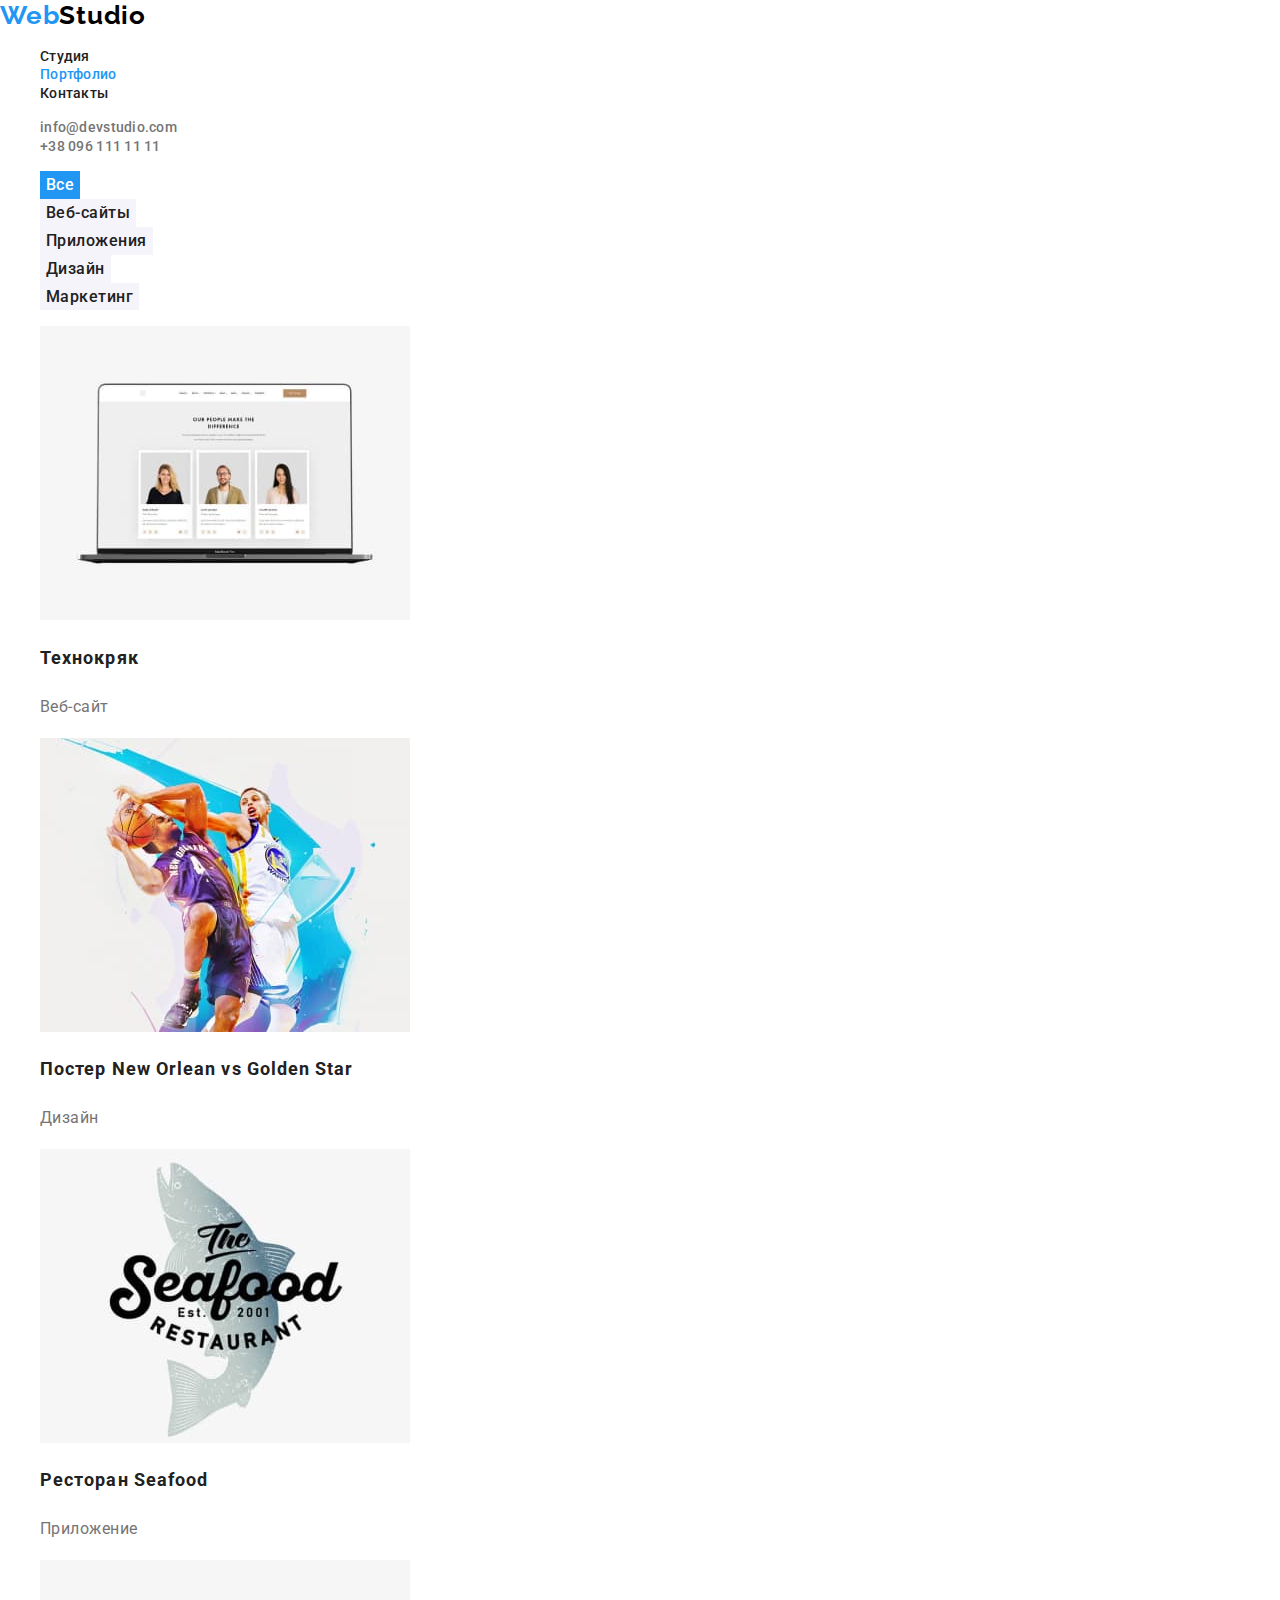
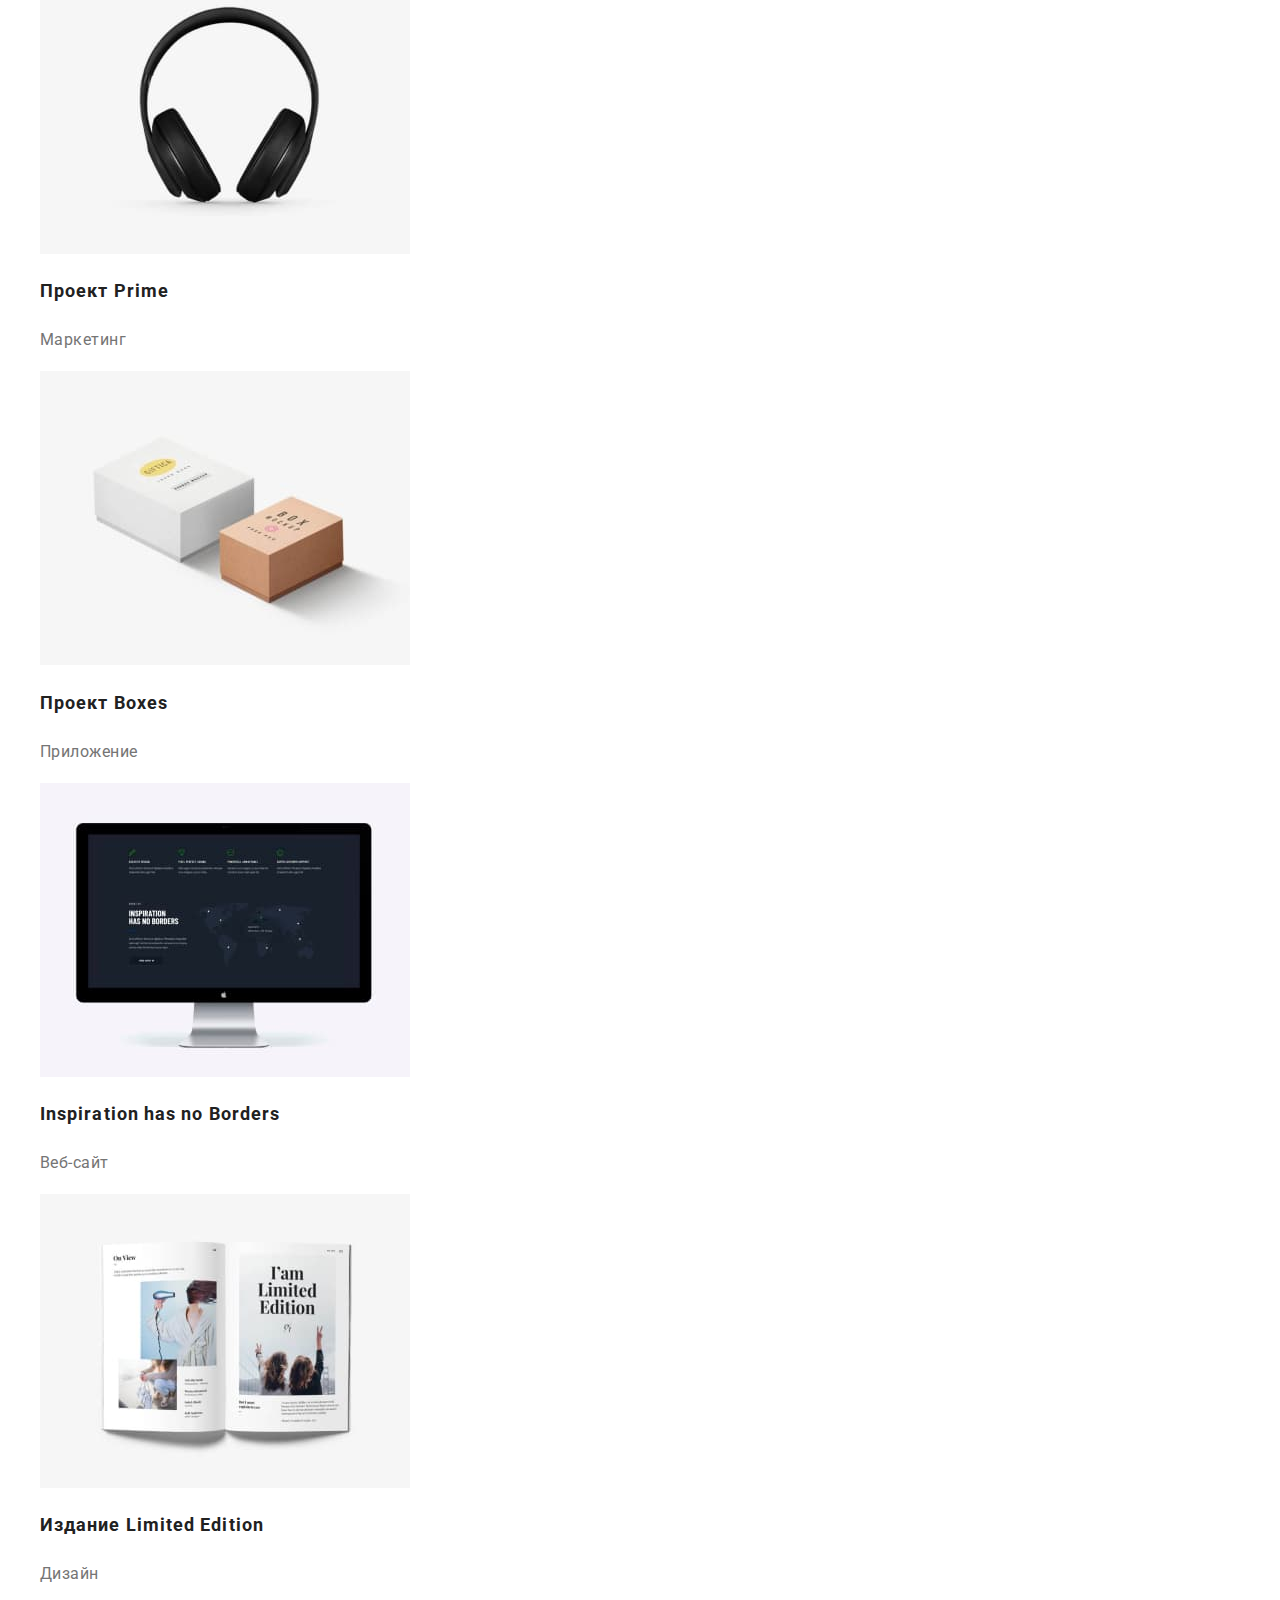
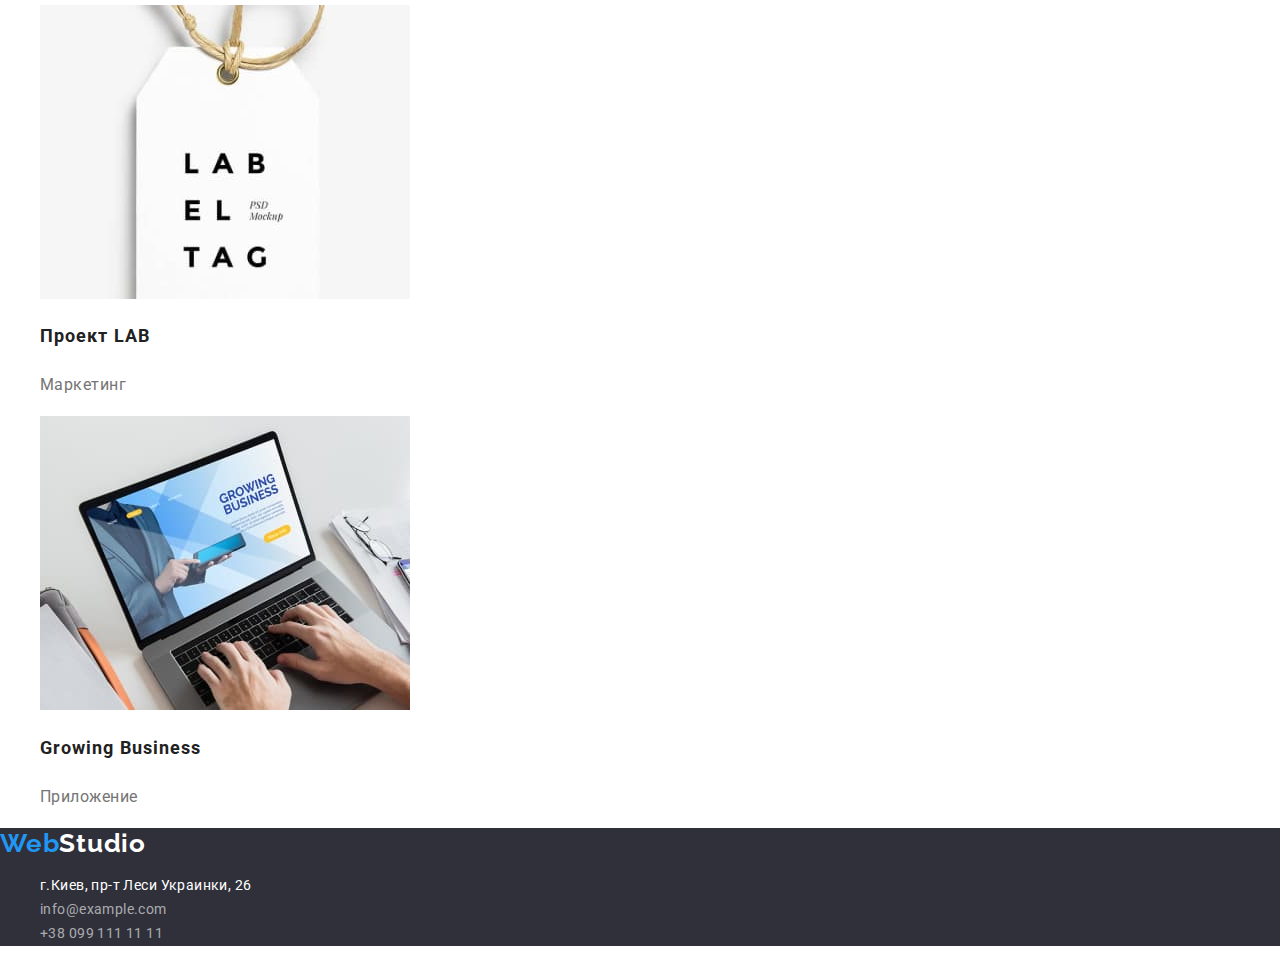
==== commit f78cace2: "add vsually-hidden and change h3 to h2 in portfolio" ====
--- a/portfolio.html
+++ b/portfolio.html
@@ -52,12 +52,11 @@
 
     <main>
       <section class="portfolio">
-        <!-- <h1>Портфолио</h1> не решил нужны ли они здесь-->
+        <h1 class="visually-hidden title">Портфолио</h1> 
 
         <!-- Фильтры -->
-        <!-- <h2>Фильтры</h2> тоже самое -->
 
-        <ul class="filter-list list">
+          <ul class="filter-list list">
           <li class="filter-item"><button class="filter-btn active" type="button">Все</button></li>
           <li class="filter-item"><button class="filter-btn" type="button">Веб-сайты</button></li>
           <li class="filter-item"><button class="filter-btn" type="button">Приложения</button></li>
@@ -66,90 +65,89 @@
         </ul>
 
         <!-- Проекты -->
-
-        <!-- <h2>Проекты</h2> -->
+        
         <ul class="project-list list">
           <li class="project-list-item">
             <img
               class="project-list-img"
               src="./images/portfolio-01.jpg"
-              alt="Открытый ноутбук с изображением сайта на экране"
+              alt="Открытый ноутбук с изображением сайта на экране" width="370"
             />
-            <h3 class="project-list-title title">Технокряк</h3>
+            <h2 class="project-list-title title">Технокряк</h2>
             <p class="project-list-text">Веб-сайт</p>
           </li>
           <li class="project-list-item">
             <img
               class="project-list-img"
               src="./images/portfolio-02.jpg"
-              alt="Двое мужчин играют в баскетбол"
+              alt="Двое мужчин играют в баскетбол" width="370"
             />
-            <h3 class="project-list-title title">
+            <h2 class="project-list-title title">
               Постер <span lang="en">New Orlean vs Golden Star</span>
-            </h3>
+            </h2>
             <p class="project-list-text">Дизайн</p>
           </li>
           <li class="project-list-item">
             <img
               class="project-list-img"
               src="./images/portfolio-03.jpg"
-              alt="Название ресторана на фоне рыбы"
+              alt="Название ресторана на фоне рыбы" width="370"
             />
-            <h3 class="project-list-title title">Ресторан <span lang="en">Seafood</span></h3>
+            <h2 class="project-list-title title">Ресторан <span lang="en">Seafood</span></h2>
             <p class="project-list-text">Приложение</p>
           </li>
           <li class="project-list-item">
             <img
               class="project-list-img"
               src="./images/portfolio-04.jpg"
-              alt="Полноразмерные наушники"
+              alt="Полноразмерные наушники" width="370"
             />
-            <h3 class="project-list-title title">Проект <span lang="en">Prime</span></h3>
+            <h2 class="project-list-title title">Проект <span lang="en">Prime</span></h2>
             <p class="project-list-text">Маркетинг</p>
           </li>
           <li class="project-list-item">
             <img
               class="project-list-img"
               src="./images/portfolio-05.jpg"
-              alt="Две коробки:белая и крафт"
+              alt="Две коробки:белая и крафт" width="370"
             />
-            <h3 class="project-list-title title">Проект <span>Boxes</span></h3>
+            <h2 class="project-list-title title">Проект <span>Boxes</span></h2>
             <p class="project-list-text">Приложение</p>
           </li>
           <li class="project-list-item">
             <img
               class="project-list-img"
               src="./images/portfolio-06.jpg"
-              alt="Монитор Apple с изображением сайта на экране"
+              alt="Монитор Apple с изображением сайта на экране" width="370"
             />
-            <h3 class="project-list-title title" lang="en">Inspiration has no Borders</h3>
+            <h2 class="project-list-title title" lang="en">Inspiration has no Borders</h2>
             <p class="project-list-text">Веб-сайт</p>
           </li>
           <li class="project-list-item">
             <img
               class="project-list-img"
               src="./images/portfolio-07.jpg"
-              alt="Разворот журнала с картинками"
+              alt="Разворот журнала с картинками" width="370"
             />
-            <h3 class="project-list-title title">Издание <span lang="en">Limited Edition</span></h3>
+            <h2 class="project-list-title title">Издание <span lang="en">Limited Edition</span></h2>
             <p class="project-list-text">Дизайн</p>
           </li>
           <li class="project-list-item">
             <img
               class="project-list-img"
               src="./images/portfolio-08.jpg"
-              alt="Бирка с надписями на бечёвке"
+              alt="Бирка с надписями на бечёвке" width="370"
             />
-            <h3 class="project-list-title title">Проект <span lang="en">LAB</span></h3>
+            <h2 class="project-list-title title">Проект <span lang="en">LAB</span></h2>
             <p class="project-list-text">Маркетинг</p>
           </li>
           <li class="project-list-item">
             <img
               class="project-list-img"
               src="./images/portfolio-09.jpg"
-              alt="Ладони рук, работающие с клавиатурой открытого ноутбука"
+              alt="Ладони рук, работающие с клавиатурой открытого ноутбука" width="370"
             />
-            <h3 class="project-list-title title" lang="en">Growing Business</h3>
+            <h2 class="project-list-title title" lang="en">Growing Business</h2>
             <p class="project-list-text">Приложение</p>
           </li>
         </ul>
--- a/css/styles.css
+++ b/css/styles.css
@@ -38,6 +38,19 @@
   color: var(--title-color);
 }
 
+.visually-hidden {
+  position: absolute;
+  white-space: nowrap;
+  width: 1px;
+  height: 1px;
+  overflow: hidden;
+  border: 0;
+  padding: 0;
+  clip: rect(0 0 0 0);
+  clip-path: inset(50%);
+  margin: -1px;
+}
+
 /* -------------header styles-------------- */
 
 .logo {
